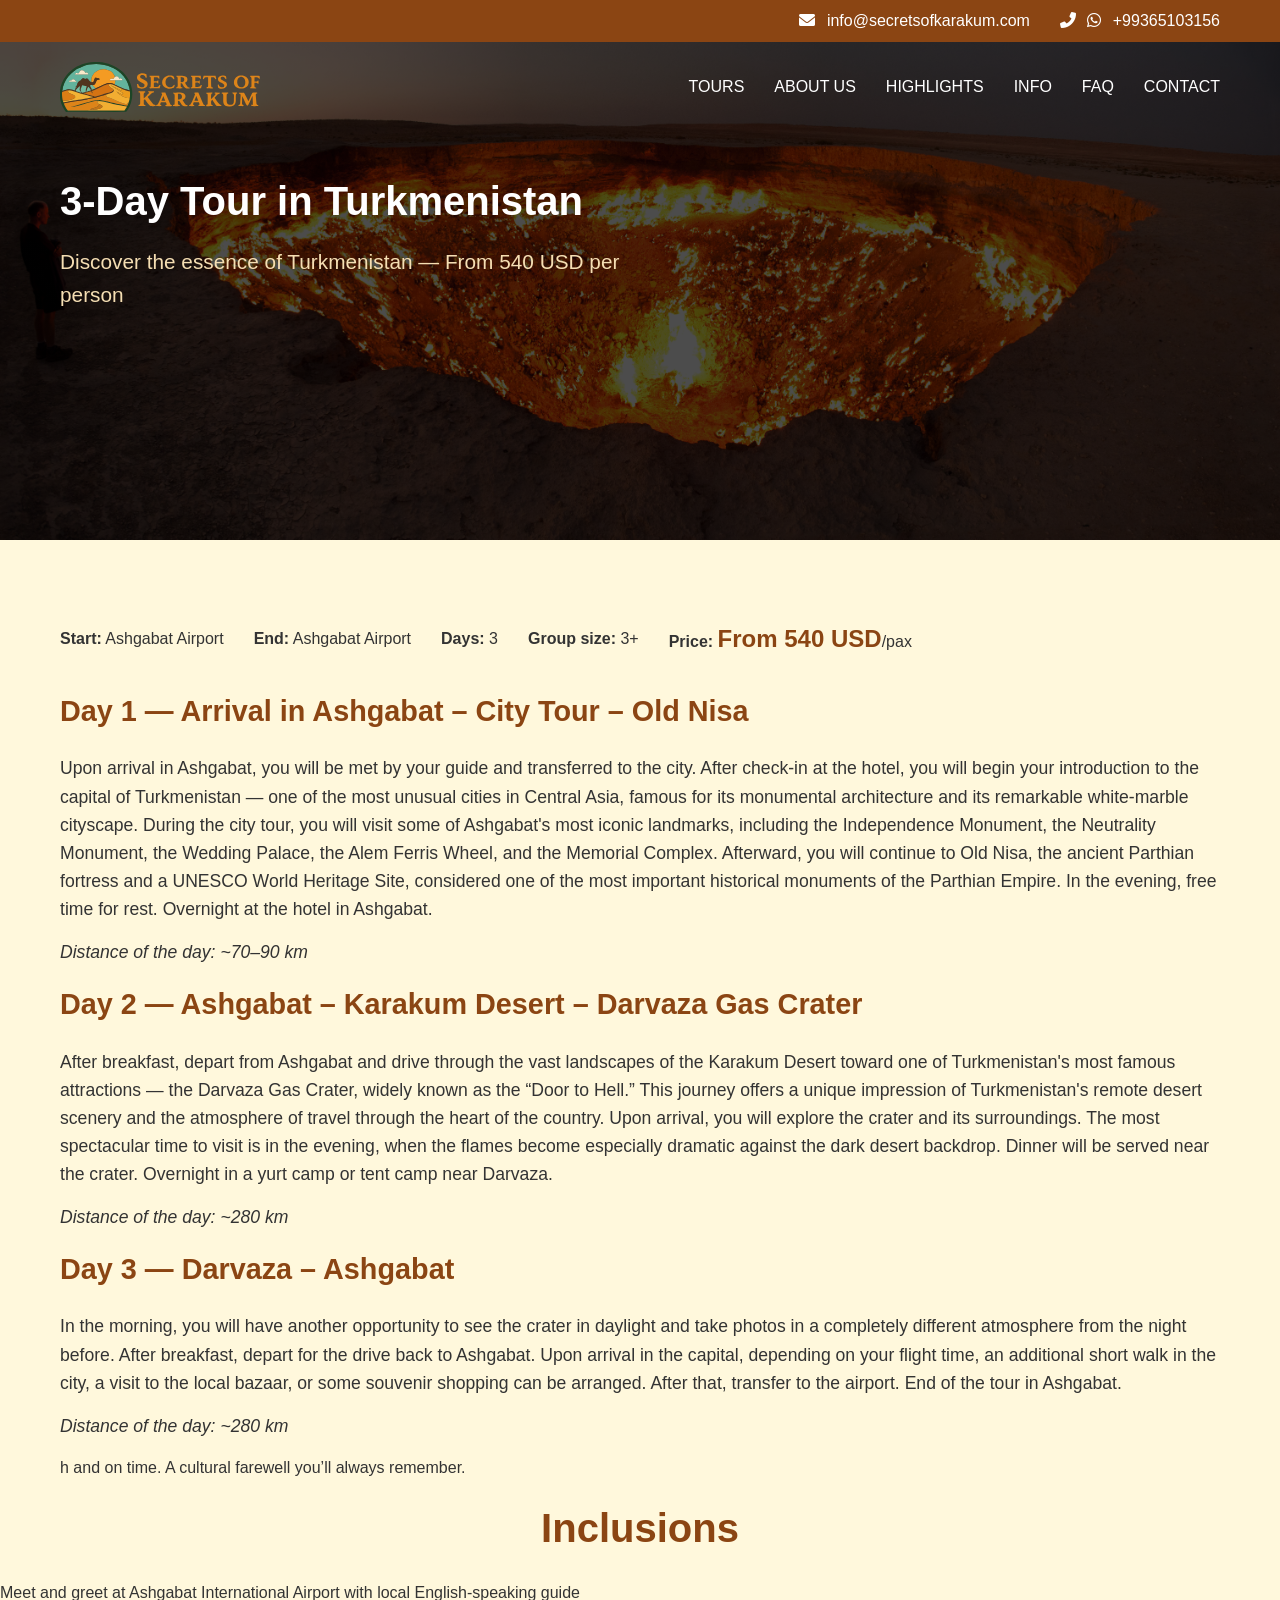
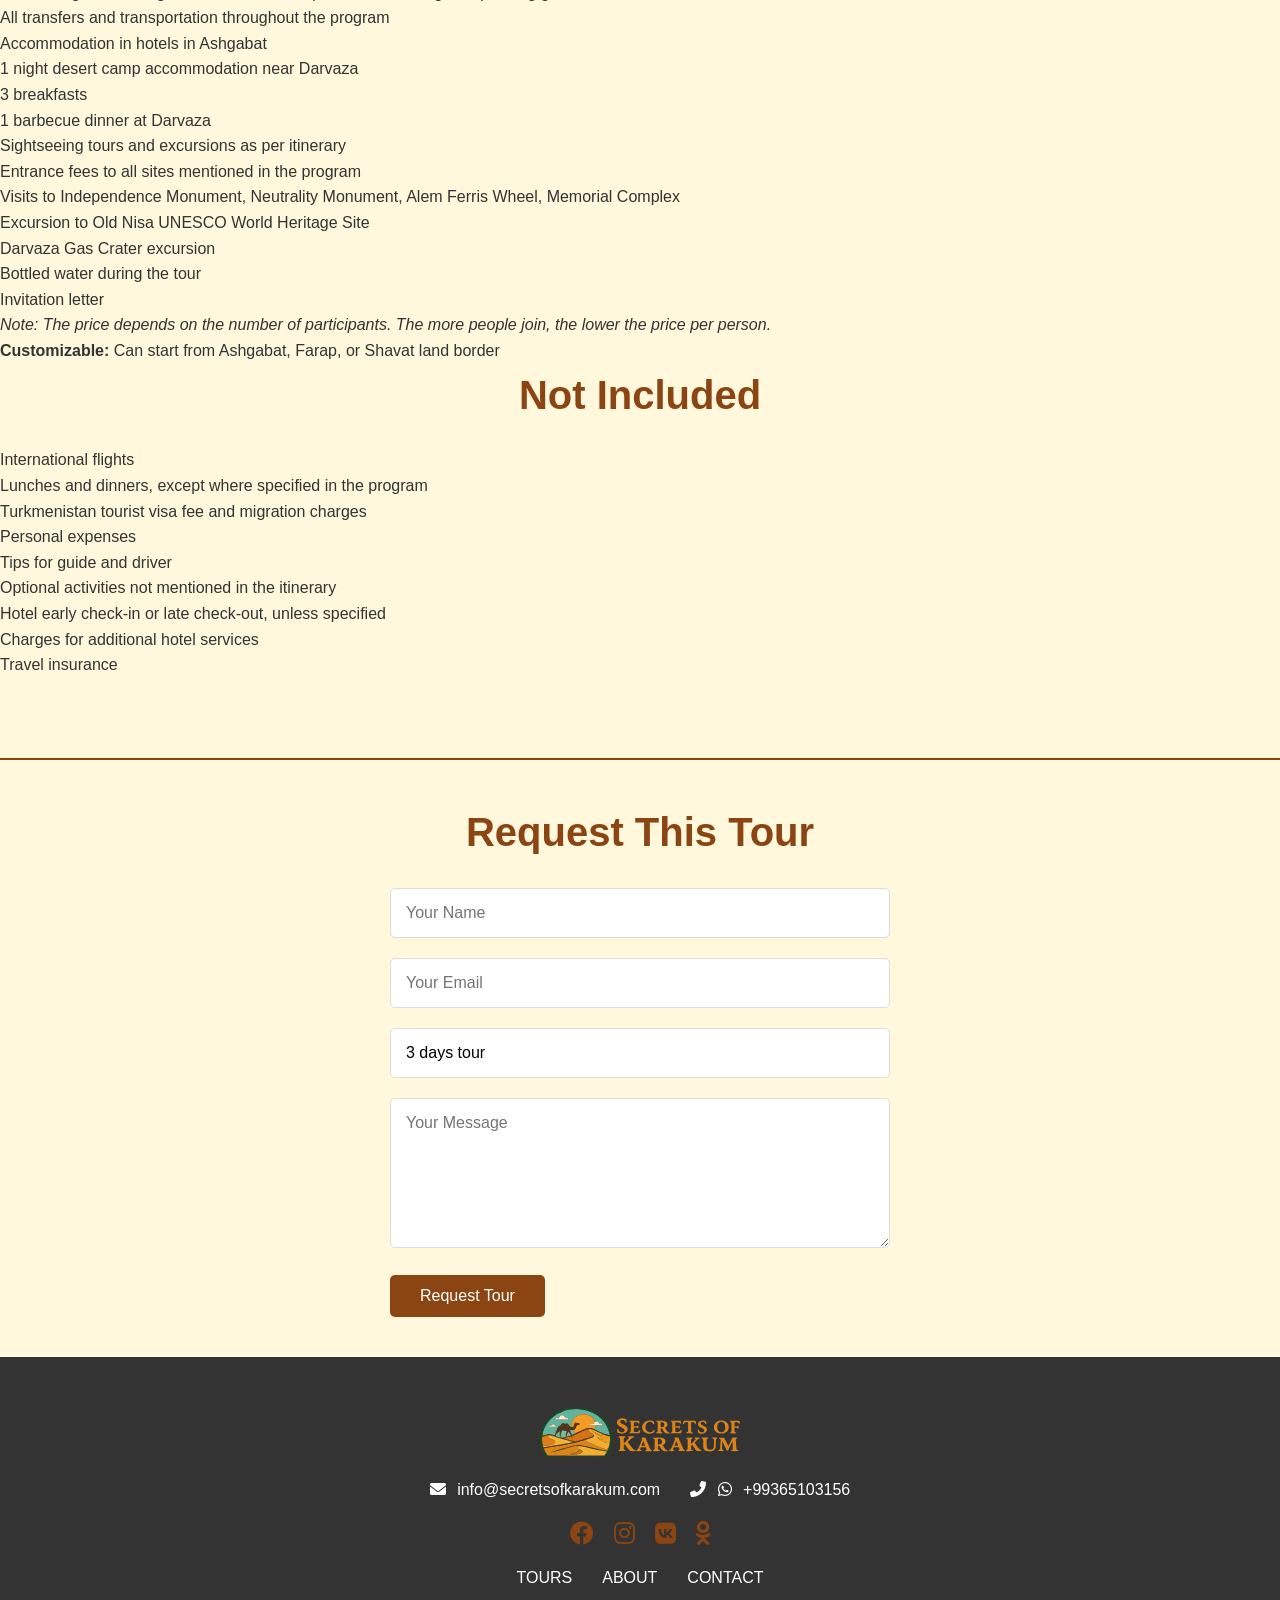
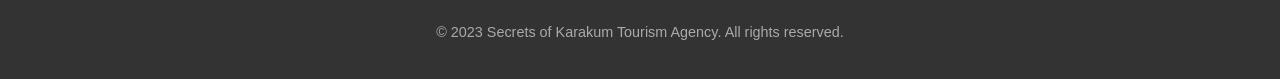
==== 3-days-tour.html @ 86a82f90 "Initial commit: full website with all pages, images and assets" ====
<!DOCTYPE html>
<html lang="en">

<head>
    <meta charset="UTF-8">
    <meta name="viewport" content="width=device-width, initial-scale=1.0">
    <title>3-Day Tour in Turkmenistan | Secrets of Karakum</title>
    <meta name="description" content="3-Day Tour in Turkmenistan from 540 USD – explore Ashgabat's marble architecture, Old Nisa UNESCO site and the sacred Nohur village with a private guide.">
    <meta name="keywords" content="3 day tour Turkmenistan, Ashgabat tour, Old Nisa tour, short Turkmenistan trip, Secrets of Karakum">
    <meta name="author" content="Secrets of Karakum">
    <meta name="robots" content="index, follow">
    <link rel="canonical" href="https://secretsofkarakum.com/3-days-tour.html">
    <!-- Open Graph -->
    <meta property="og:type" content="website">
    <meta property="og:site_name" content="Secrets of Karakum">
    <meta property="og:title" content="3-Day Tour in Turkmenistan | Secrets of Karakum">
    <meta property="og:description" content="3-Day Tour in Turkmenistan from 540 USD – explore Ashgabat's marble architecture, Old Nisa UNESCO site and the sacred Nohur village with a private guide.">
    <meta property="og:url" content="https://secretsofkarakum.com/3-days-tour.html">
    <meta property="og:image" content="https://secretsofkarakum.com/img/ashgabat1.jpg">
    <!-- Twitter Card -->
    <meta name="twitter:card" content="summary_large_image">
    <meta name="twitter:title" content="3-Day Tour in Turkmenistan | Secrets of Karakum">
    <meta name="twitter:description" content="3-Day Tour in Turkmenistan from 540 USD – explore Ashgabat's marble architecture, Old Nisa UNESCO site and the sacred Nohur village with a private guide.">
    <meta name="twitter:image" content="https://secretsofkarakum.com/img/ashgabat1.jpg">
    <link rel="stylesheet" href="https://cdnjs.cloudflare.com/ajax/libs/font-awesome/6.0.0-beta3/css/all.min.css">
    <link rel="stylesheet" href="styles.css">
    <link rel="icon" type="image/png" href="http://secretsofkarakum.com/img/logo_mini.png">
</head>

<body>
    <header>
        <div class="top-bar" style="background: #8B4513; color: #fff; padding: 8px 0; font-size: 1rem;">
            <div class="container" style="display: flex; justify-content: flex-end; align-items: center; gap: 30px;">
                <span><i class="fas fa-envelope" style="margin-right: 7px;"></i> info@secretsofkarakum.com</span>
                <span>
                    <i class="fas fa-phone-alt" style="margin-right: 7px;"></i>
                    <i class="fab fa-whatsapp" style="color: inherit; margin-right: 7px;"></i>
                    +99365103156
                </span>
            </div>
            <!-- Contact Form -->
        </div>
        <div class="container header-container">
            <nav>
                <a href="index.html" class="logo" style="display: flex; align-items: center;">
                    <img src="img/logo.svg" alt="Secrets of Karakum Logo"
                        style="height: 50px; width: 200px; vertical-align: middle; object-fit: contain;">
                </a>
                <button class="burger" aria-label="Open navigation menu">
                    <span></span>
                    <span></span>
                    <span></span>
                </button>
                <ul class="nav-links">
                    <li><a href="tours.html" class="active">TOURS</a></li>
                    <li><a href="about.html">ABOUT US</a></li>
                    <li><a href="highlights.html">HIGHLIGHTS</a></li>
                    <li><a href="info.html">INFO</a></li>
                    <li><a href="more-info.html">FAQ</a></li>
                    <li><a href="index.html#contact">CONTACT</a></li>
                </ul>
            </nav>
            <div class="hero" style="min-height: 180px; justify-content: flex-end; background: none;">
                <h1 style="color: white;">3-Day Tour in Turkmenistan</h1>
                <p class="hero-subtitle">Discover the essence of Turkmenistan &mdash; From 540 USD per person</p>
            </div>
        </div>
    </header>
    <section class="tour-details">
        <div class="container">
            <div class="tour-meta" style="display: flex; flex-wrap: wrap; gap: 30px; margin-bottom: 30px;">
                <div class="tour-meta-row"
                    style="display: flex; align-items: center; flex-wrap: wrap; gap: 30px; width: 100%;">
                    <div><strong>Start:</strong> Ashgabat Airport</div>
                    <div><strong>End:</strong> Ashgabat Airport</div>
                    <div><strong>Days:</strong> 3</div>
                    <div><strong>Group size:</strong> 3+</div>
                    <div><strong>Price:</strong> <span style="font-size:1.5em; font-weight:bold; color:#8B4513;">From
                            540 USD</span>/pax</div>
                </div>
            </div>
            <h3>Day 1 &mdash; Arrival in Ashgabat &ndash; City Tour &ndash; Old Nisa</h3>
            <p>Upon arrival in Ashgabat, you will be met by your guide and transferred to the city. After check-in at
                the hotel, you will begin your introduction to the capital of Turkmenistan &mdash; one of the most
                unusual cities in Central Asia, famous for its monumental architecture and its remarkable white-marble
                cityscape. During the city tour, you will visit some of Ashgabat's most iconic landmarks, including the
                Independence Monument, the Neutrality Monument, the Wedding Palace, the Alem Ferris Wheel, and the
                Memorial Complex. Afterward, you will continue to Old Nisa, the ancient Parthian fortress and a UNESCO
                World Heritage Site, considered one of the most important historical monuments of the Parthian Empire.
                In the evening, free time for rest. Overnight at the hotel in Ashgabat.</p>
            <p><em>Distance of the day: ~70&ndash;90 km</em></p>
            <h3>Day 2 &mdash; Ashgabat &ndash; Karakum Desert &ndash; Darvaza Gas Crater</h3>
            <p>After breakfast, depart from Ashgabat and drive through the vast landscapes of the Karakum Desert toward
                one of Turkmenistan's most famous attractions &mdash; the Darvaza Gas Crater, widely known as the
                &ldquo;Door to Hell.&rdquo; This journey offers a unique impression of Turkmenistan's remote desert
                scenery and the atmosphere of travel through the heart of the country. Upon arrival, you will explore
                the crater and its surroundings. The most spectacular time to visit is in the evening, when the flames
                become especially dramatic against the dark desert backdrop. Dinner will be served near the crater.
                Overnight in a yurt camp or tent camp near Darvaza.</p>
            <p><em>Distance of the day: ~280 km</em></p>
            <h3>Day 3 &mdash; Darvaza &ndash; Ashgabat</h3>
            <p>In the morning, you will have another opportunity to see the crater in daylight and take photos in a
                completely different atmosphere from the night before. After breakfast, depart for the drive back to
                Ashgabat. Upon arrival in the capital, depending on your flight time, an additional short walk in the
                city, a visit to the local bazaar, or some souvenir shopping can be arranged. After that, transfer to
                the airport. End of the tour in Ashgabat.</p>
            <p><em>Distance of the day: ~280 km</em></p>
            h and on time. A cultural farewell you’ll always remember.</p>
        </div>
        <h2>Inclusions</h2>
        <ul class="inclusions">
            <li>Meet and greet at Ashgabat International Airport with local English-speaking guide</li>
            <li>All transfers and transportation throughout the program</li>
            <li>Accommodation in hotels in Ashgabat</li>
            <li>1 night desert camp accommodation near Darvaza</li>
            <li>3 breakfasts</li>
            <li>1 barbecue dinner at Darvaza</li>
            <li>Sightseeing tours and excursions as per itinerary</li>
            <li>Entrance fees to all sites mentioned in the program</li>
            <li>Visits to Independence Monument, Neutrality Monument, Alem Ferris Wheel, Memorial Complex</li>
            <li>Excursion to Old Nisa UNESCO World Heritage Site</li>
            <li>Darvaza Gas Crater excursion</li>
            <li>Bottled water during the tour</li>
            <li>Invitation letter</li>
            <li><em>Note: The price depends on the number of participants. The more people join, the lower the price per
                    person.</em></li>
            <li><strong>Customizable:</strong> Can start from Ashgabat, Farap, or Shavat land border</li>
        </ul>
        <h2>Not Included</h2>
        <ul class="not-included">
            <li>International flights</li>
            <li>Lunches and dinners, except where specified in the program</li>
            <li>Turkmenistan tourist visa fee and migration charges</li>
            <li>Personal expenses</li>
            <li>Tips for guide and driver</li>
            <li>Optional activities not mentioned in the itinerary</li>
            <li>Hotel early check-in or late check-out, unless specified</li>
            <li>Charges for additional hotel services</li>
            <li>Travel insurance</li>
        </ul>
        </div>
    </section>

    <!-- Contact Form Section -->
    <section class="contact" style="background:#fff8dc; padding:40px 0; border-top:2px solid #8B4513;">
        <div class="container">
            <h2 style="text-align:center; color:#8B4513; margin-bottom:24px;">Request This Tour</h2>
            <div class="contact-form" style="max-width:500px; margin:0 auto;">
                <form action="send_mail.php" method="POST">
                    <input type="text" name="name" placeholder="Your Name" required>
                    <input type="email" name="email" placeholder="Your Email" required>
                    <input type="text" name="subject" value="3 days tour" readonly>
                    <textarea name="message" placeholder="Your Message" required></textarea>
                    <button type="submit" class="btn">Request Tour</button>
                </form>
            </div>
        </div>
    </section>
    <footer>
        <div class="container">
            <a href="index.html" class="footer-logo"
                style="display: flex; align-items: center; justify-content: center;">
                <img src="img/logo.svg" alt="Secrets of Karakum Logo"
                    style="height: 50px; width: 200px; vertical-align: middle; object-fit: contain;">
            </a>
            <div class="footer-contact"
                style="display: flex; justify-content: center; gap: 30px; margin: 15px 0 10px 0; font-size: 1rem; color: #8B4513;">
                <span><i class="fas fa-envelope" style="margin-right: 7px;"></i> info@secretsofkarakum.com</span>
                <span>
                    <i class="fas fa-phone-alt" style="margin-right: 7px;"></i>
                    <i class="fab fa-whatsapp" style="color: inherit; margin-right: 7px;"></i>
                    +99365103156
                </span>
            </div>
                        <div class="footer-social" style="display: flex; justify-content: center; gap: 20px; margin: 12px 0; font-size: 1.5rem;">
                <a href="https://www.facebook.com/yakup.koch.9/" target="_blank" rel="noopener" style="color: #8B4513;" title="Facebook"><i class="fab fa-facebook"></i></a>
                <a href="https://www.instagram.com/secrets.of.karakum/" target="_blank" rel="noopener" style="color: #8B4513;" title="Instagram"><i class="fab fa-instagram"></i></a>
                <a href="https://vk.com/id1082811502" target="_blank" rel="noopener" style="color: #8B4513;" title="VKontakte"><i class="fab fa-vk"></i></a>
                <a href="https://ok.ru/profile/583072213424" target="_blank" rel="noopener" style="color: #8B4513;" title="Odnoklassniki"><i class="fab fa-odnoklassniki"></i></a>
            </div>

            <ul class="footer-links">
                <li><a href="tours.html">Tours</a></li>
                <li><a href="index.html#about">About</a></li>
                <li><a href="index.html#contact">Contact</a></li>
            </ul>
            <p class="copyright">© 2023 Secrets of Karakum Tourism Agency. All rights reserved.</p>
        </div>
    </footer>
    <script src="scripts.js"></script>
</body>

</html>
---- styles.css ----
/* Tour price visually matches duration span */
.tour-price {
    font-weight: bold;
    color: #8B4513;
    margin-left: 10px;
    display: inline-flex;
    align-items: center;
    font-size: 1em;
}
.tour-price i {
    margin-right: 4px;
    color: #8B4513;
}
.footer-links a {
    text-transform: uppercase;
}
.footer-contact {
    color: #fff !important;
}
.footer-contact i {
    color: #fff !important;
}
/* Subtitle for carousel section */
.subtitle {
    font-size: 1.2rem;
    color: var(--accent);
    margin-bottom: 30px;
    text-align: center;
}
/* Burger menu styles */
.burger {
    display: none;
    flex-direction: column;
    justify-content: center;
    align-items: center;
    width: 28px;
    height: 28px;
    background: none;
    border: none;
    cursor: pointer;
    z-index: 1001;
    padding: 0;
}
.burger span {
    display: block;
    width: 20px;
    height: 3px;
    margin: 3px 0;
    background: #fff;
    border-radius: 2px;
    transition: 0.3s;
}

@media (max-width: 768px) {
    .burger {
        display: flex;
    }
    .nav-links {
        display: none;
        position: absolute;
        top: 70px;
        right: 20px;
        background: var(--primary);
        flex-direction: column;
        width: 200px;
        border-radius: 8px;
        box-shadow: 0 8px 24px rgba(0,0,0,0.15);
        z-index: 1000;
        padding: 24px 18px 24px 18px;
    }
    .nav-links.open {
        display: flex;
    }
    .nav-links li {
        margin: 15px 0;
        text-align: right;
    }
}
/* Carousel styles for tours section */
.carousel-wrapper {
    position: relative;
    width: 100%;
    margin: 0 auto;
    display: flex;
    align-items: center;
    justify-content: center;
}

.carousel {
    display: flex;
    overflow: hidden;
    width: 100%;
    scroll-behavior: smooth;
}
.carousel .tour-card {
    min-width: 360px;
    max-width: 360px;
    margin: 0 10px;
    flex: 0 0 360px;
    transition: transform 0.3s;
    display: flex;
    flex-direction: column;
    height: 100%;
}

.carousel {
    display: flex;
    align-items: stretch;
}

@media (max-width: 1200px) {
    .carousel .tour-card {
        min-width: 45vw;
        max-width: 45vw;
        flex: 0 0 45vw;
    }
}
@media (max-width: 900px) {
    .carousel .tour-card {
        min-width: 90vw;
        max-width: 90vw;
        flex: 0 0 90vw;
    }
}
@media (max-width: 1200px) {
    .carousel .tour-card {
        min-width: 45vw;
        max-width: 45vw;
        flex: 0 0 45vw;
    }
}
@media (max-width: 900px) {
    .carousel .tour-card {
        min-width: 90vw;
        max-width: 90vw;
        flex: 0 0 90vw;
    }
}

.carousel .tour-card {
    min-width: 350px;
    max-width: 350px;
    margin: 0 15px;
    flex: 0 0 auto;
    transition: transform 0.3s;
}

.carousel-btn {
    background: var(--primary);
    color: #fff;
    border: none;
    border-radius: 50%;
    width: 40px;
    height: 40px;
    display: flex;
    align-items: center;
    justify-content: center;
    font-size: 1.5rem;
    cursor: pointer;
    z-index: 2;
    transition: background 0.2s;
}
.carousel-btn:hover {
    background: var(--accent);
}
.carousel-btn.prev {
    margin-right: 10px;
}
.carousel-btn.next {
    margin-left: 10px;
}

@media (max-width: 1200px) {
    .carousel .tour-card {
        min-width: 300px;
        max-width: 300px;
    }
}
@media (max-width: 900px) {
    .carousel .tour-card {
        min-width: 90vw;
        max-width: 90vw;
    }
}
/* Hero subtitle for tours page */
.hero-subtitle {
    color: var(--secondary);
    font-size: 1.3rem;
    width: 100%;
    max-width: 100%;
    margin-bottom: 30px;
    margin-top: 0;
    margin-left: 0;
    margin-right: 0;
    box-sizing: border-box;
}
/* styles.css - Secrets of Karakum */
:root {
    --primary: #8B4513;
    --secondary: #F5DEB3;
    --accent: #CD853F;
    --light: #FFF8DC;
    --dark: #333;
}

* {
    margin: 0;
    padding: 0;
    box-sizing: border-box;
    font-family: 'Segoe UI', Tahoma, Geneva, Verdana, sans-serif;
}

body {
    background-color: var(--light);
    color: var(--dark);
    line-height: 1.6;
}



.container {
    width: 100%;
    max-width: 1200px;
    margin: 0 auto;
    padding: 0 20px;
    display: block;
    box-sizing: border-box;
}

.container.header-container {
    width: 100%;
    max-width: 1200px;
    margin: 0 auto;
    padding: 0 20px;
    display: block;
    box-sizing: border-box;
}

section {
    padding: 80px 0;
}

h1, h2, h3 {
    font-weight: 700;
    margin-bottom: 20px;
    color: var(--primary);
}

h1 {
    font-size: 2.1rem;
}

h2 {
    font-size: 2.5rem;
    text-align: center;
}

h3 {
    font-size: 1.8rem;
}

p {
    margin-bottom: 15px;
    font-size: 1.1rem;
}

.btn {
    display: inline-block;
    background: var(--primary);
    color: white;
    padding: 12px 30px;
    border: none;
    border-radius: 5px;
    cursor: pointer;
    font-size: 1rem;
    text-decoration: none;
    transition: all 0.3s ease;
}

.btn:hover {
    background: var(--accent);
    transform: translateY(-3px);
    box-shadow: 0 5px 15px rgba(0,0,0,0.1);
}

header {
    background: linear-gradient(rgba(0,0,0,0.7), rgba(0,0,0,0.7)), url('img/crater_main.jpg');
    background-size: cover;
    background-position: center;
    color: white;
    height: 60vh;
    display: flex;
    flex-direction: column;
}

nav {
    display: flex;
    justify-content: space-between;
    align-items: center;
    padding: 20px 0;
    margin-bottom: 30px;
}

.logo {
    font-size: 1.8rem;
    font-weight: 700;
    color: white;
    text-decoration: none;
}

.logo span {
    color: var(--secondary);
}

.nav-links {
    display: flex;
    list-style: none;
}

.nav-links li {
    margin-left: 30px;
}

.nav-links a {
    color: white;
    text-decoration: none;
    font-weight: 500;
    transition: color 0.3s ease;
}

.nav-links a:hover {
    color: var(--secondary);
}

.hero {
    flex: 1;
    display: flex;
    flex-direction: column;
    justify-content: center;
    align-items: flex-start;
}

.hero h1 {
    color: white;
    margin-bottom: 20px;
    font-size: 2.5rem;
    line-height: 1.2;
}

.hero p {
    color: var(--secondary);
    font-size: 1.3rem;
    max-width: 600px;
    margin-bottom: 30px;
}

.tours {
    background-color: white;
}

.tours-grid {
    display: grid;
    grid-template-columns: repeat(auto-fit, minmax(350px, 1fr));
    gap: 30px;
    margin-top: 50px;
}

.tour-card {
    background: white;
    border-radius: 10px;
    overflow: hidden;
    box-shadow: 0 5px 15px rgba(0,0,0,0.1);
    transition: transform 0.3s ease;
    display: flex;
    flex-direction: column;
    height: 100%;
}

.tour-card:hover {
    transform: translateY(-10px);
}

.tour-img {
    height: 250px;
    overflow: hidden;
}

.tour-img img {
    width: 100%;
    height: 100%;
    object-fit: cover;
    transition: transform 0.5s ease;
}

.tour-card:hover .tour-img img {
    transform: scale(1.1);
}

.tour-content {
    padding: 25px;
    display: flex;
    flex-direction: column;
    flex: 1 1 auto;
    height: 100%;
}

.tour-content h3 {
    font-size: 1.15rem;
    margin-bottom: 10px;
}

.tour-content .btn {
    margin-top: auto;
    align-self: flex-start;
}

.tour-info {
    display: flex;
    justify-content: space-between;
    margin-bottom: 15px;
    color: var(--accent);
}

.about {
    background: linear-gradient(rgba(255,248,220,0.9), rgba(255,248,220,0.9)), url('https://images.unsplash.com/photo-1501785888041-af3ef285b470?ixlib=rb-1.2.1&auto=format&fit=crop&w=1950&q=80');
    background-size: cover;
    background-position: center;
    background-attachment: fixed;
}

.about-content {
    display: grid;
    grid-template-columns: 1fr 1fr;
    gap: 50px;
    align-items: center;
}

.about-img {
    border-radius: 10px;
    overflow: hidden;
    box-shadow: 0 10px 30px rgba(0,0,0,0.2);
}

.about-img img {
    width: 100%;
    display: block;
}

.testimonials {
    background-color: var(--secondary);
}

.testimonials-grid {
    display: grid;
    grid-template-columns: repeat(auto-fit, minmax(300px, 1fr));
    gap: 30px;
    margin-top: 50px;
}

.testimonial-card {
    background: white;
    padding: 30px;
    border-radius: 10px;
    box-shadow: 0 5px 15px rgba(0,0,0,0.05);
}

.testimonial-text {
    font-style: italic;
    margin-bottom: 20px;
}

.testimonial-author {
    display: flex;
    align-items: center;
}

.author-img {
    width: 50px;
    height: 50px;
    border-radius: 50%;
    overflow: hidden;
    margin-right: 15px;
}

.author-img img {
    width: 100%;
    height: 100%;
    object-fit: cover;
}

.author-info h4 {
    margin-bottom: 5px;
    color: var(--primary);
}

.author-info p {
    font-size: 0.9rem;
    color: #777;
}

.contact {
    background-color: white;
}

.contact-container {
    display: grid;
    grid-template-columns: 1fr 1fr;
    gap: 50px;
    margin-top: 50px;
}

.contact-info h3 {
    margin-bottom: 30px;
}

.contact-details {
    margin-bottom: 30px;
}

.contact-item {
    display: flex;
    align-items: center;
    margin-bottom: 15px;
}

.contact-item i {
    width: 40px;
    height: 40px;
    background: var(--secondary);
    color: var(--primary);
    border-radius: 50%;
    display: flex;
    justify-content: center;
    align-items: center;
    margin-right: 15px;
}

.social-links {
    display: flex;
}

.social-links a {
    display: flex;
    justify-content: center;
    align-items: center;
    width: 40px;
    height: 40px;
    background: var(--primary);
    color: white;
    border-radius: 50%;
    margin-right: 10px;
    transition: all 0.3s ease;
}

.social-links a:hover {
    background: var(--accent);
    transform: translateY(-3px);
}

.contact-form input,
.contact-form textarea {
    width: 100%;
    padding: 15px;
    margin-bottom: 20px;
    border: 1px solid #ddd;
    border-radius: 5px;
    font-size: 1rem;
}

.contact-form textarea {
    height: 150px;
    resize: vertical;
}

footer {
    background: var(--dark);
    color: white;
    padding: 50px 0 20px;
    text-align: center;
}

.footer-logo {
    font-size: 2rem;
    font-weight: 700;
    margin-bottom: 20px;
    display: inline-block;
}

.footer-logo span {
    color: var(--secondary);
}

.footer-links {
    display: flex;
    justify-content: center;
    list-style: none;
    margin-bottom: 30px;
}

.footer-links li {
    margin: 0 15px;
}

.footer-links a {
    color: white;
    text-decoration: none;
    transition: color 0.3s ease;
}

.footer-links a:hover {
    color: var(--secondary);
}

.copyright {
    color: #aaa;
    font-size: 0.9rem;
}

@media (max-width: 992px) {
    .about-content,
    .contact-container {
        grid-template-columns: 1fr;
    }
    .about-img {
        order: -1;
    }
}

@media (max-width: 768px) {
    .nav-links {
        display: none;
    }
    .hero h1 {
        font-size: 1.5rem;
    }
    section {
        padding: 60px 0;
    }
}
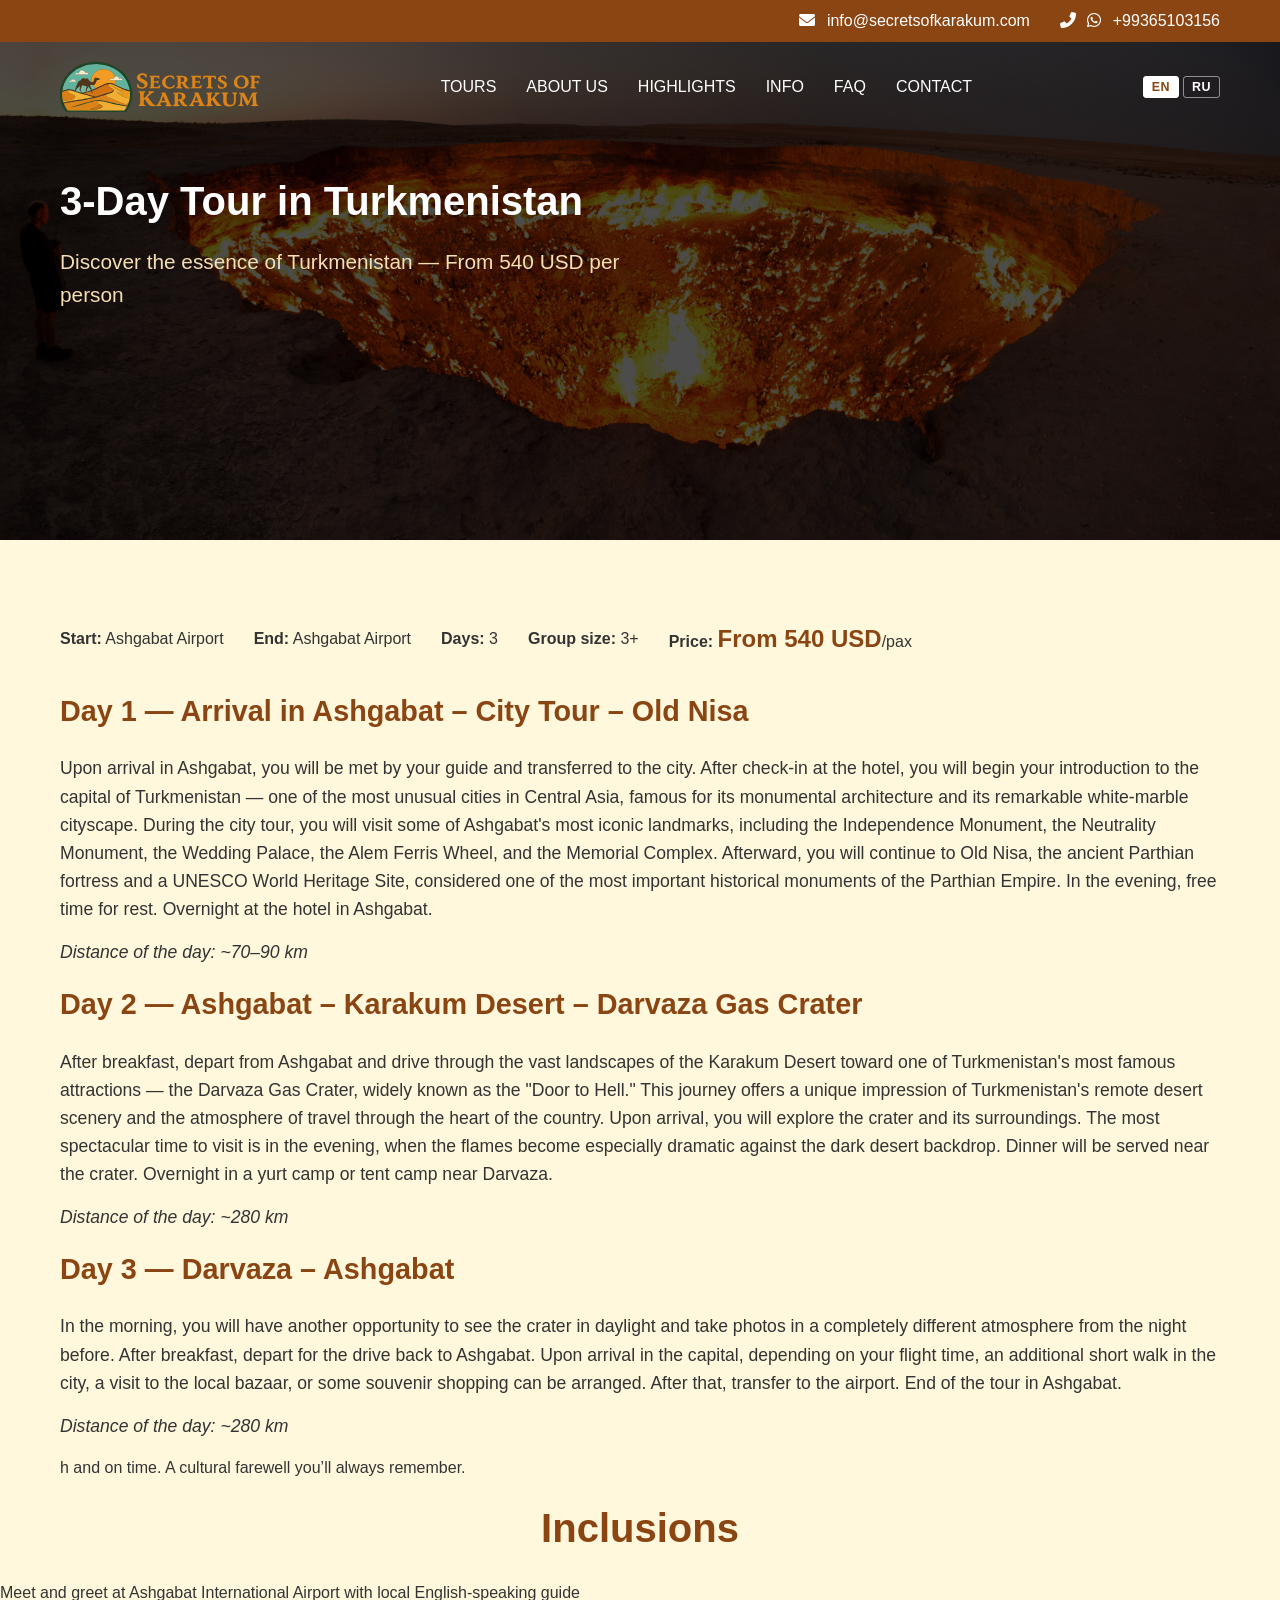
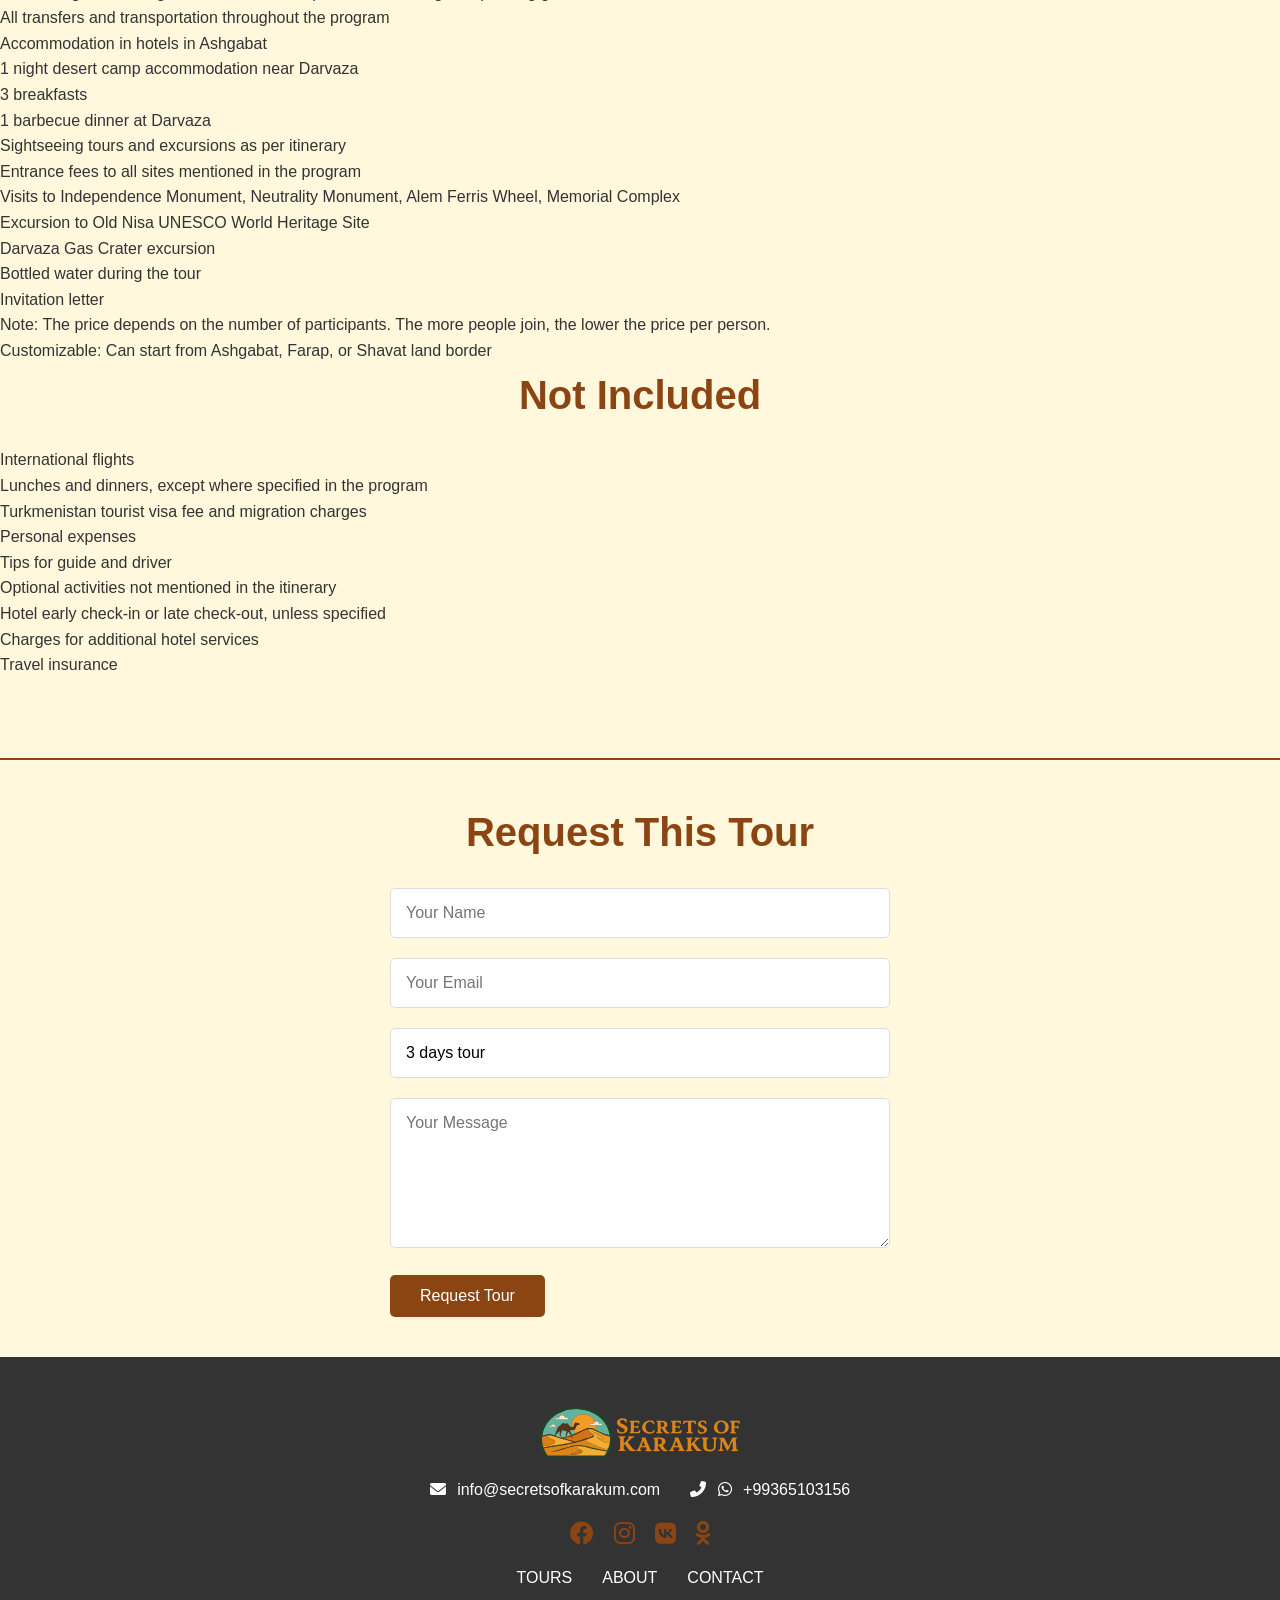
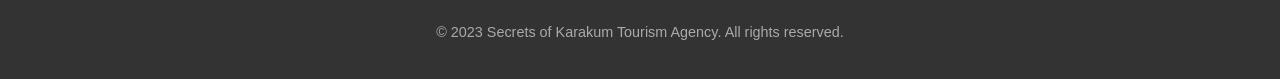
==== commit bfa383b4: "Add Russian language support to all pages" ====
--- a/3-days-tour.html
+++ b/3-days-tour.html
@@ -1,10 +1,11 @@
 <!DOCTYPE html>
-<html lang="en">
+<html lang="en" data-page="t3.title">
 
 <head>
     <meta charset="UTF-8">
     <meta name="viewport" content="width=device-width, initial-scale=1.0">
     <title>3-Day Tour in Turkmenistan | Secrets of Karakum</title>
+    <script src="translations.js" defer></script>
     <meta name="description" content="3-Day Tour in Turkmenistan from 540 USD – explore Ashgabat's marble architecture, Old Nisa UNESCO site and the sacred Nohur village with a private guide.">
     <meta name="keywords" content="3 day tour Turkmenistan, Ashgabat tour, Old Nisa tour, short Turkmenistan trip, Secrets of Karakum">
     <meta name="author" content="Secrets of Karakum">
@@ -52,17 +53,21 @@
                     <span></span>
                 </button>
                 <ul class="nav-links">
-                    <li><a href="tours.html" class="active">TOURS</a></li>
-                    <li><a href="about.html">ABOUT US</a></li>
-                    <li><a href="highlights.html">HIGHLIGHTS</a></li>
-                    <li><a href="info.html">INFO</a></li>
-                    <li><a href="more-info.html">FAQ</a></li>
-                    <li><a href="index.html#contact">CONTACT</a></li>
+                    <li><a href="tours.html" class="active" data-i18n="nav.tours">TOURS</a></li>
+                    <li><a href="about.html" data-i18n="nav.about">ABOUT US</a></li>
+                    <li><a href="highlights.html" data-i18n="nav.highlights">HIGHLIGHTS</a></li>
+                    <li><a href="info.html" data-i18n="nav.info">INFO</a></li>
+                    <li><a href="more-info.html" data-i18n="nav.faq">FAQ</a></li>
+                    <li><a href="index.html#contact" data-i18n="nav.contact">CONTACT</a></li>
                 </ul>
+                <div class="lang-switcher">
+                    <button class="lang-btn active" data-lang="en">EN</button>
+                    <button class="lang-btn" data-lang="ru">RU</button>
+                </div>
             </nav>
             <div class="hero" style="min-height: 180px; justify-content: flex-end; background: none;">
-                <h1 style="color: white;">3-Day Tour in Turkmenistan</h1>
-                <p class="hero-subtitle">Discover the essence of Turkmenistan &mdash; From 540 USD per person</p>
+                <h1 style="color: white;" data-i18n="t3.hero.h1">3-Day Tour in Turkmenistan</h1>
+                <p class="hero-subtitle" data-i18n="t3.hero.sub">Discover the essence of Turkmenistan &mdash; From 540 USD per person</p>
             </div>
         </div>
     </header>
@@ -79,8 +84,8 @@
                             540 USD</span>/pax</div>
                 </div>
             </div>
-            <h3>Day 1 &mdash; Arrival in Ashgabat &ndash; City Tour &ndash; Old Nisa</h3>
-            <p>Upon arrival in Ashgabat, you will be met by your guide and transferred to the city. After check-in at
+            <h3 data-i18n="t3.d1.h3">Day 1 &mdash; Arrival in Ashgabat &ndash; City Tour &ndash; Old Nisa</h3>
+            <p data-i18n="t3.d1.p">Upon arrival in Ashgabat, you will be met by your guide and transferred to the city. After check-in at
                 the hotel, you will begin your introduction to the capital of Turkmenistan &mdash; one of the most
                 unusual cities in Central Asia, famous for its monumental architecture and its remarkable white-marble
                 cityscape. During the city tour, you will visit some of Ashgabat's most iconic landmarks, including the
@@ -88,27 +93,27 @@
                 Memorial Complex. Afterward, you will continue to Old Nisa, the ancient Parthian fortress and a UNESCO
                 World Heritage Site, considered one of the most important historical monuments of the Parthian Empire.
                 In the evening, free time for rest. Overnight at the hotel in Ashgabat.</p>
-            <p><em>Distance of the day: ~70&ndash;90 km</em></p>
-            <h3>Day 2 &mdash; Ashgabat &ndash; Karakum Desert &ndash; Darvaza Gas Crater</h3>
-            <p>After breakfast, depart from Ashgabat and drive through the vast landscapes of the Karakum Desert toward
+            <p><em data-i18n="t3.d1.dist">Distance of the day: ~70&ndash;90 km</em></p>
+            <h3 data-i18n="t3.d2.h3">Day 2 &mdash; Ashgabat &ndash; Karakum Desert &ndash; Darvaza Gas Crater</h3>
+            <p data-i18n="t3.d2.p">After breakfast, depart from Ashgabat and drive through the vast landscapes of the Karakum Desert toward
                 one of Turkmenistan's most famous attractions &mdash; the Darvaza Gas Crater, widely known as the
                 &ldquo;Door to Hell.&rdquo; This journey offers a unique impression of Turkmenistan's remote desert
                 scenery and the atmosphere of travel through the heart of the country. Upon arrival, you will explore
                 the crater and its surroundings. The most spectacular time to visit is in the evening, when the flames
                 become especially dramatic against the dark desert backdrop. Dinner will be served near the crater.
                 Overnight in a yurt camp or tent camp near Darvaza.</p>
-            <p><em>Distance of the day: ~280 km</em></p>
-            <h3>Day 3 &mdash; Darvaza &ndash; Ashgabat</h3>
-            <p>In the morning, you will have another opportunity to see the crater in daylight and take photos in a
+            <p><em data-i18n="t3.d2.dist">Distance of the day: ~280 km</em></p>
+            <h3 data-i18n="t3.d3.h3">Day 3 &mdash; Darvaza &ndash; Ashgabat</h3>
+            <p data-i18n="t3.d3.p">In the morning, you will have another opportunity to see the crater in daylight and take photos in a
                 completely different atmosphere from the night before. After breakfast, depart for the drive back to
                 Ashgabat. Upon arrival in the capital, depending on your flight time, an additional short walk in the
                 city, a visit to the local bazaar, or some souvenir shopping can be arranged. After that, transfer to
                 the airport. End of the tour in Ashgabat.</p>
-            <p><em>Distance of the day: ~280 km</em></p>
+            <p><em data-i18n="t3.d3.dist">Distance of the day: ~280 km</em></p>
             h and on time. A cultural farewell you’ll always remember.</p>
         </div>
-        <h2>Inclusions</h2>
-        <ul class="inclusions">
+        <h2 data-i18n="t3.incl.h2">Inclusions</h2>
+        <ul class="inclusions" data-i18n-list="t3.incl">
             <li>Meet and greet at Ashgabat International Airport with local English-speaking guide</li>
             <li>All transfers and transportation throughout the program</li>
             <li>Accommodation in hotels in Ashgabat</li>
@@ -126,8 +131,8 @@
                     person.</em></li>
             <li><strong>Customizable:</strong> Can start from Ashgabat, Farap, or Shavat land border</li>
         </ul>
-        <h2>Not Included</h2>
-        <ul class="not-included">
+        <h2 data-i18n="t3.notincl.h2">Not Included</h2>
+        <ul class="not-included" data-i18n-list="t3.notincl">
             <li>International flights</li>
             <li>Lunches and dinners, except where specified in the program</li>
             <li>Turkmenistan tourist visa fee and migration charges</li>
@@ -144,14 +149,14 @@
     <!-- Contact Form Section -->
     <section class="contact" style="background:#fff8dc; padding:40px 0; border-top:2px solid #8B4513;">
         <div class="container">
-            <h2 style="text-align:center; color:#8B4513; margin-bottom:24px;">Request This Tour</h2>
+            <h2 style="text-align:center; color:#8B4513; margin-bottom:24px;" data-i18n="tour.request.h2">Request This Tour</h2>
             <div class="contact-form" style="max-width:500px; margin:0 auto;">
                 <form action="send_mail.php" method="POST">
-                    <input type="text" name="name" placeholder="Your Name" required>
-                    <input type="email" name="email" placeholder="Your Email" required>
+                    <input type="text" name="name" placeholder="Your Name" required data-i18n="form.name">
+                    <input type="email" name="email" placeholder="Your Email" required data-i18n="form.email">
                     <input type="text" name="subject" value="3 days tour" readonly>
-                    <textarea name="message" placeholder="Your Message" required></textarea>
-                    <button type="submit" class="btn">Request Tour</button>
+                    <textarea name="message" placeholder="Your Message" required data-i18n="form.message"></textarea>
+                    <button type="submit" class="btn" data-i18n="form.request">Request Tour</button>
                 </form>
             </div>
         </div>
@@ -180,11 +185,11 @@
             </div>
 
             <ul class="footer-links">
-                <li><a href="tours.html">Tours</a></li>
-                <li><a href="index.html#about">About</a></li>
-                <li><a href="index.html#contact">Contact</a></li>
+                <li><a href="tours.html" data-i18n="footer.tours">Tours</a></li>
+                <li><a href="index.html#about" data-i18n="footer.about">About</a></li>
+                <li><a href="index.html#contact" data-i18n="footer.contact">Contact</a></li>
             </ul>
-            <p class="copyright">© 2023 Secrets of Karakum Tourism Agency. All rights reserved.</p>
+            <p class="copyright" data-i18n="footer.copyright">© 2023 Secrets of Karakum Tourism Agency. All rights reserved.</p>
         </div>
     </footer>
     <script src="scripts.js"></script>
--- a/styles.css
+++ b/styles.css
@@ -27,6 +27,35 @@
     margin-bottom: 30px;
     text-align: center;
 }
+/* Language switcher */
+.lang-switcher {
+    display: flex;
+    align-items: center;
+    gap: 4px;
+    margin-left: 20px;
+}
+.lang-btn {
+    background: transparent;
+    border: 1px solid rgba(255,255,255,0.5);
+    color: #fff;
+    font-size: 0.78rem;
+    font-weight: 700;
+    letter-spacing: 0.5px;
+    padding: 3px 8px;
+    border-radius: 3px;
+    cursor: pointer;
+    transition: background 0.2s, color 0.2s, border-color 0.2s;
+    text-transform: uppercase;
+}
+.lang-btn:hover {
+    background: rgba(255,255,255,0.15);
+}
+.lang-btn.active {
+    background: #fff;
+    color: var(--primary);
+    border-color: #fff;
+}
+
 /* Burger menu styles */
 .burger {
     display: none;
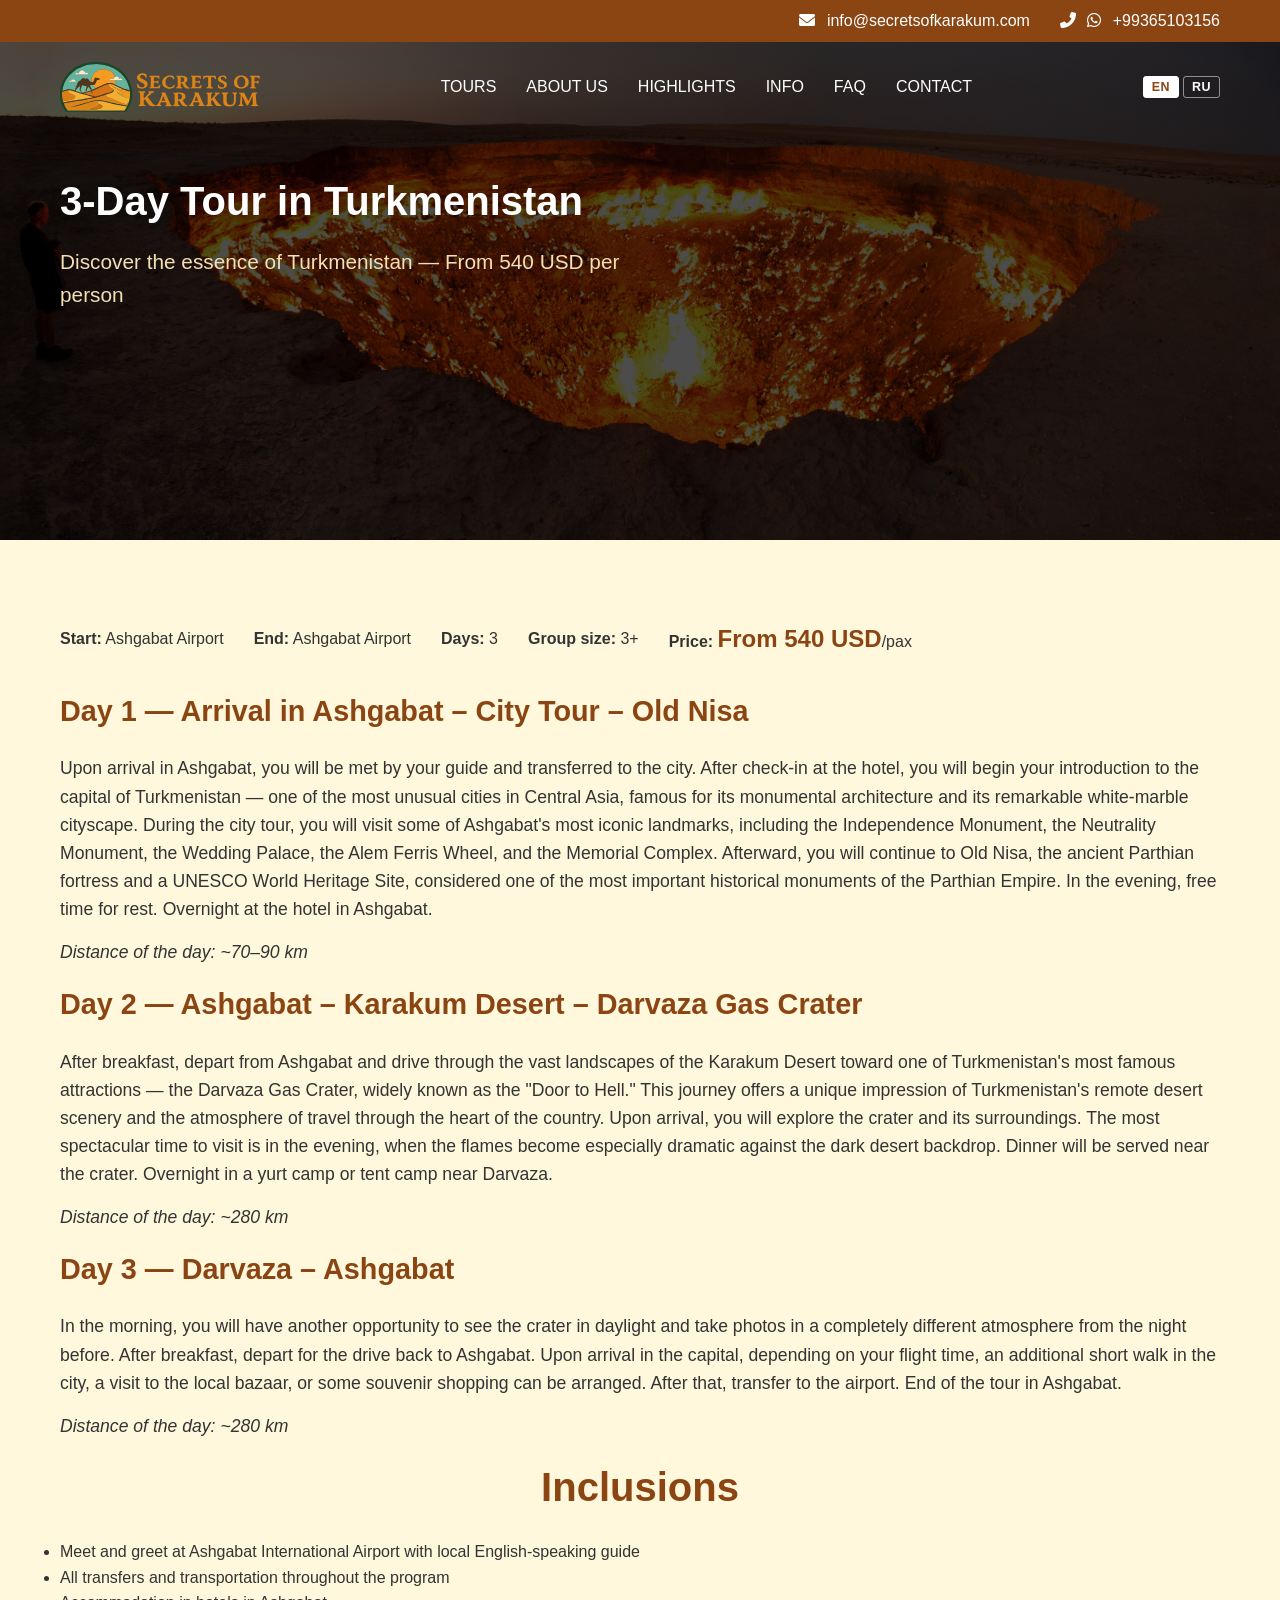
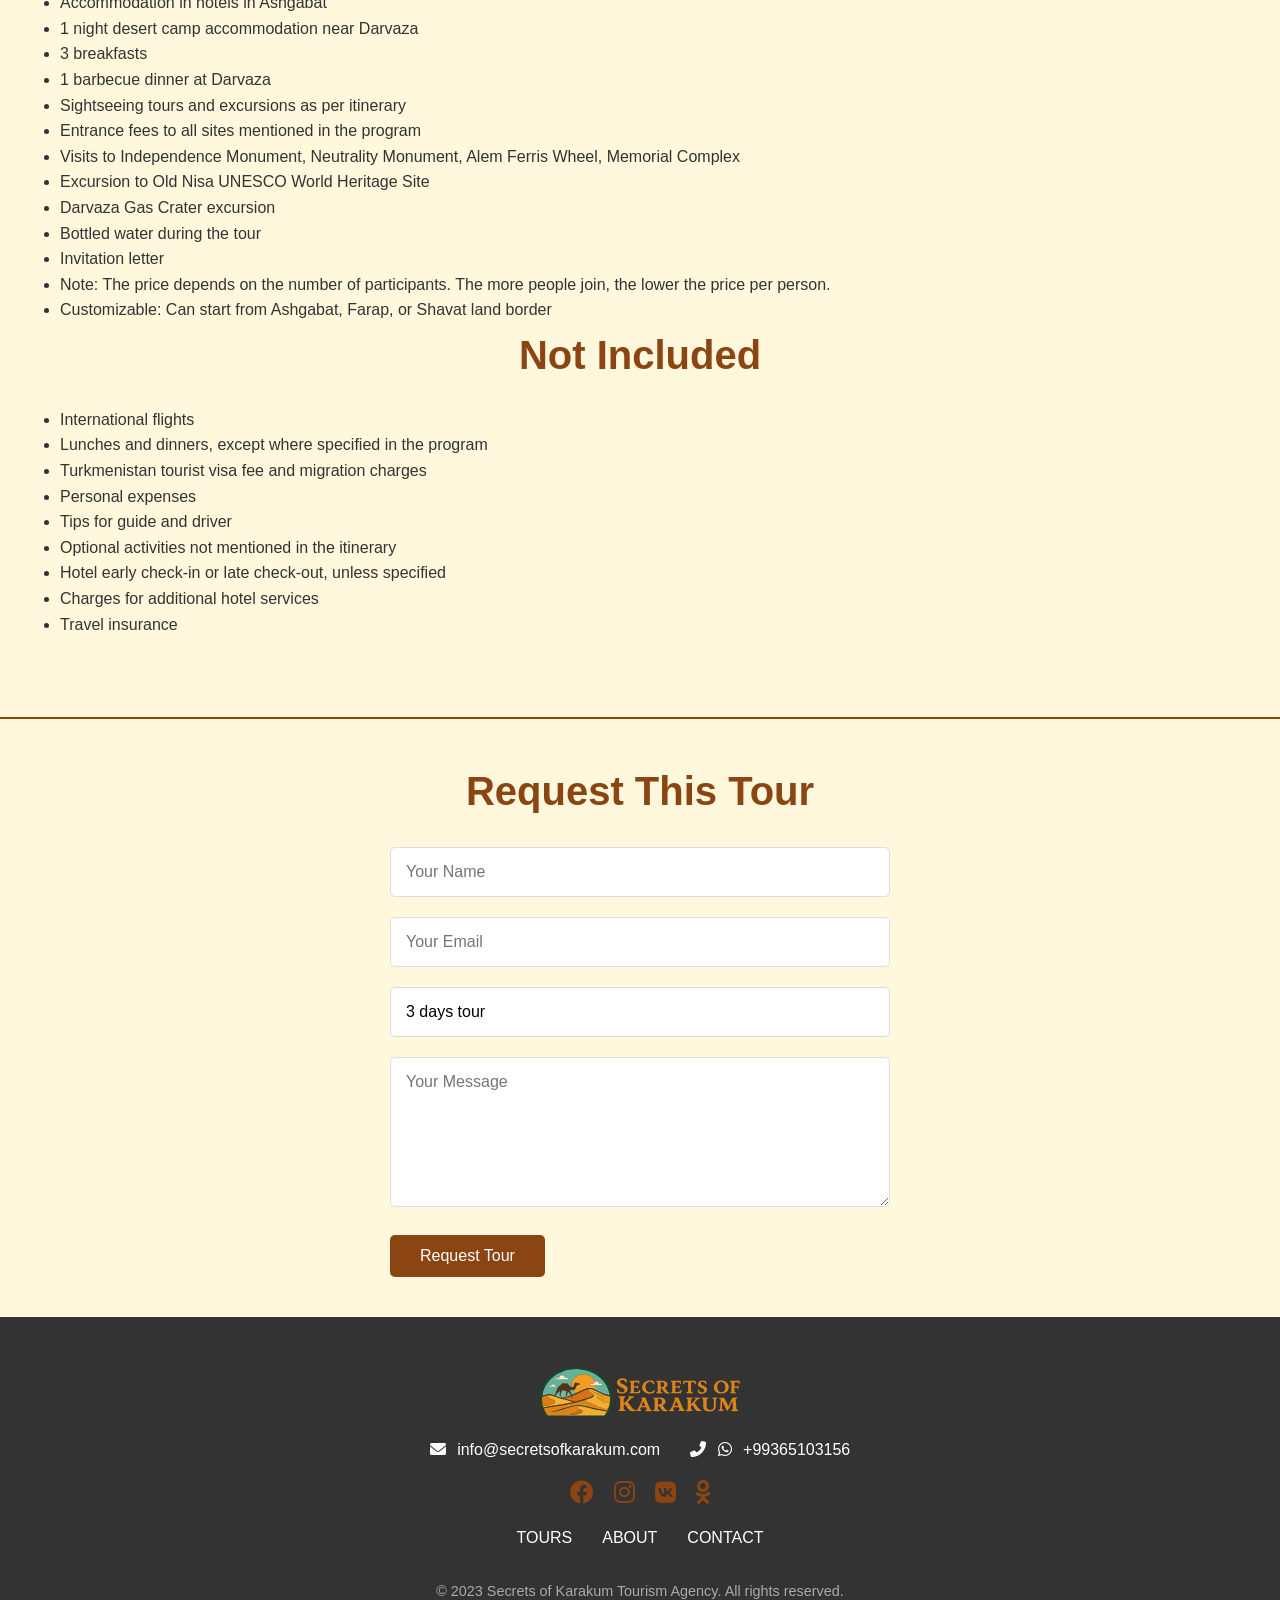
==== commit fc52a80e: "3 days" ====
--- a/3-days-tour.html
+++ b/3-days-tour.html
@@ -6,8 +6,10 @@
     <meta name="viewport" content="width=device-width, initial-scale=1.0">
     <title>3-Day Tour in Turkmenistan | Secrets of Karakum</title>
     <script src="translations.js" defer></script>
-    <meta name="description" content="3-Day Tour in Turkmenistan from 540 USD – explore Ashgabat's marble architecture, Old Nisa UNESCO site and the sacred Nohur village with a private guide.">
-    <meta name="keywords" content="3 day tour Turkmenistan, Ashgabat tour, Old Nisa tour, short Turkmenistan trip, Secrets of Karakum">
+    <meta name="description"
+        content="3-Day Tour in Turkmenistan from 540 USD – explore Ashgabat's marble architecture, Old Nisa UNESCO site and the sacred Nohur village with a private guide.">
+    <meta name="keywords"
+        content="3 day tour Turkmenistan, Ashgabat tour, Old Nisa tour, short Turkmenistan trip, Secrets of Karakum">
     <meta name="author" content="Secrets of Karakum">
     <meta name="robots" content="index, follow">
     <link rel="canonical" href="https://secretsofkarakum.com/3-days-tour.html">
@@ -15,13 +17,15 @@
     <meta property="og:type" content="website">
     <meta property="og:site_name" content="Secrets of Karakum">
     <meta property="og:title" content="3-Day Tour in Turkmenistan | Secrets of Karakum">
-    <meta property="og:description" content="3-Day Tour in Turkmenistan from 540 USD – explore Ashgabat's marble architecture, Old Nisa UNESCO site and the sacred Nohur village with a private guide.">
+    <meta property="og:description"
+        content="3-Day Tour in Turkmenistan from 540 USD – explore Ashgabat's marble architecture, Old Nisa UNESCO site and the sacred Nohur village with a private guide.">
     <meta property="og:url" content="https://secretsofkarakum.com/3-days-tour.html">
     <meta property="og:image" content="https://secretsofkarakum.com/img/ashgabat1.jpg">
     <!-- Twitter Card -->
     <meta name="twitter:card" content="summary_large_image">
     <meta name="twitter:title" content="3-Day Tour in Turkmenistan | Secrets of Karakum">
-    <meta name="twitter:description" content="3-Day Tour in Turkmenistan from 540 USD – explore Ashgabat's marble architecture, Old Nisa UNESCO site and the sacred Nohur village with a private guide.">
+    <meta name="twitter:description"
+        content="3-Day Tour in Turkmenistan from 540 USD – explore Ashgabat's marble architecture, Old Nisa UNESCO site and the sacred Nohur village with a private guide.">
     <meta name="twitter:image" content="https://secretsofkarakum.com/img/ashgabat1.jpg">
     <link rel="stylesheet" href="https://cdnjs.cloudflare.com/ajax/libs/font-awesome/6.0.0-beta3/css/all.min.css">
     <link rel="stylesheet" href="styles.css">
@@ -67,7 +71,8 @@
             </nav>
             <div class="hero" style="min-height: 180px; justify-content: flex-end; background: none;">
                 <h1 style="color: white;" data-i18n="t3.hero.h1">3-Day Tour in Turkmenistan</h1>
-                <p class="hero-subtitle" data-i18n="t3.hero.sub">Discover the essence of Turkmenistan &mdash; From 540 USD per person</p>
+                <p class="hero-subtitle" data-i18n="t3.hero.sub">Discover the essence of Turkmenistan &mdash; From 540
+                    USD per person</p>
             </div>
         </div>
     </header>
@@ -85,7 +90,8 @@
                 </div>
             </div>
             <h3 data-i18n="t3.d1.h3">Day 1 &mdash; Arrival in Ashgabat &ndash; City Tour &ndash; Old Nisa</h3>
-            <p data-i18n="t3.d1.p">Upon arrival in Ashgabat, you will be met by your guide and transferred to the city. After check-in at
+            <p data-i18n="t3.d1.p">Upon arrival in Ashgabat, you will be met by your guide and transferred to the city.
+                After check-in at
                 the hotel, you will begin your introduction to the capital of Turkmenistan &mdash; one of the most
                 unusual cities in Central Asia, famous for its monumental architecture and its remarkable white-marble
                 cityscape. During the city tour, you will visit some of Ashgabat's most iconic landmarks, including the
@@ -95,7 +101,8 @@
                 In the evening, free time for rest. Overnight at the hotel in Ashgabat.</p>
             <p><em data-i18n="t3.d1.dist">Distance of the day: ~70&ndash;90 km</em></p>
             <h3 data-i18n="t3.d2.h3">Day 2 &mdash; Ashgabat &ndash; Karakum Desert &ndash; Darvaza Gas Crater</h3>
-            <p data-i18n="t3.d2.p">After breakfast, depart from Ashgabat and drive through the vast landscapes of the Karakum Desert toward
+            <p data-i18n="t3.d2.p">After breakfast, depart from Ashgabat and drive through the vast landscapes of the
+                Karakum Desert toward
                 one of Turkmenistan's most famous attractions &mdash; the Darvaza Gas Crater, widely known as the
                 &ldquo;Door to Hell.&rdquo; This journey offers a unique impression of Turkmenistan's remote desert
                 scenery and the atmosphere of travel through the heart of the country. Upon arrival, you will explore
@@ -104,52 +111,52 @@
                 Overnight in a yurt camp or tent camp near Darvaza.</p>
             <p><em data-i18n="t3.d2.dist">Distance of the day: ~280 km</em></p>
             <h3 data-i18n="t3.d3.h3">Day 3 &mdash; Darvaza &ndash; Ashgabat</h3>
-            <p data-i18n="t3.d3.p">In the morning, you will have another opportunity to see the crater in daylight and take photos in a
+            <p data-i18n="t3.d3.p">In the morning, you will have another opportunity to see the crater in daylight and
+                take photos in a
                 completely different atmosphere from the night before. After breakfast, depart for the drive back to
                 Ashgabat. Upon arrival in the capital, depending on your flight time, an additional short walk in the
                 city, a visit to the local bazaar, or some souvenir shopping can be arranged. After that, transfer to
                 the airport. End of the tour in Ashgabat.</p>
             <p><em data-i18n="t3.d3.dist">Distance of the day: ~280 km</em></p>
-            h and on time. A cultural farewell you’ll always remember.</p>
-        </div>
-        <h2 data-i18n="t3.incl.h2">Inclusions</h2>
-        <ul class="inclusions" data-i18n-list="t3.incl">
-            <li>Meet and greet at Ashgabat International Airport with local English-speaking guide</li>
-            <li>All transfers and transportation throughout the program</li>
-            <li>Accommodation in hotels in Ashgabat</li>
-            <li>1 night desert camp accommodation near Darvaza</li>
-            <li>3 breakfasts</li>
-            <li>1 barbecue dinner at Darvaza</li>
-            <li>Sightseeing tours and excursions as per itinerary</li>
-            <li>Entrance fees to all sites mentioned in the program</li>
-            <li>Visits to Independence Monument, Neutrality Monument, Alem Ferris Wheel, Memorial Complex</li>
-            <li>Excursion to Old Nisa UNESCO World Heritage Site</li>
-            <li>Darvaza Gas Crater excursion</li>
-            <li>Bottled water during the tour</li>
-            <li>Invitation letter</li>
-            <li><em>Note: The price depends on the number of participants. The more people join, the lower the price per
-                    person.</em></li>
-            <li><strong>Customizable:</strong> Can start from Ashgabat, Farap, or Shavat land border</li>
-        </ul>
-        <h2 data-i18n="t3.notincl.h2">Not Included</h2>
-        <ul class="not-included" data-i18n-list="t3.notincl">
-            <li>International flights</li>
-            <li>Lunches and dinners, except where specified in the program</li>
-            <li>Turkmenistan tourist visa fee and migration charges</li>
-            <li>Personal expenses</li>
-            <li>Tips for guide and driver</li>
-            <li>Optional activities not mentioned in the itinerary</li>
-            <li>Hotel early check-in or late check-out, unless specified</li>
-            <li>Charges for additional hotel services</li>
-            <li>Travel insurance</li>
-        </ul>
+            <h2 data-i18n="t3.incl.h2">Inclusions</h2>
+            <ul class="inclusions" data-i18n-list="t3.incl">
+                <li>Meet and greet at Ashgabat International Airport with local English-speaking guide</li>
+                <li>All transfers and transportation throughout the program</li>
+                <li>Accommodation in hotels in Ashgabat</li>
+                <li>1 night desert camp accommodation near Darvaza</li>
+                <li>3 breakfasts</li>
+                <li>1 barbecue dinner at Darvaza</li>
+                <li>Sightseeing tours and excursions as per itinerary</li>
+                <li>Entrance fees to all sites mentioned in the program</li>
+                <li>Visits to Independence Monument, Neutrality Monument, Alem Ferris Wheel, Memorial Complex</li>
+                <li>Excursion to Old Nisa UNESCO World Heritage Site</li>
+                <li>Darvaza Gas Crater excursion</li>
+                <li>Bottled water during the tour</li>
+                <li>Invitation letter</li>
+                <li><em>Note: The price depends on the number of participants. The more people join, the lower the price
+                        per person.</em></li>
+                <li><strong>Customizable:</strong> Can start from Ashgabat, Farap, or Shavat land border</li>
+            </ul>
+            <h2 data-i18n="t3.notincl.h2">Not Included</h2>
+            <ul class="not-included" data-i18n-list="t3.notincl">
+                <li>International flights</li>
+                <li>Lunches and dinners, except where specified in the program</li>
+                <li>Turkmenistan tourist visa fee and migration charges</li>
+                <li>Personal expenses</li>
+                <li>Tips for guide and driver</li>
+                <li>Optional activities not mentioned in the itinerary</li>
+                <li>Hotel early check-in or late check-out, unless specified</li>
+                <li>Charges for additional hotel services</li>
+                <li>Travel insurance</li>
+            </ul>
         </div>
     </section>
 
     <!-- Contact Form Section -->
     <section class="contact" style="background:#fff8dc; padding:40px 0; border-top:2px solid #8B4513;">
         <div class="container">
-            <h2 style="text-align:center; color:#8B4513; margin-bottom:24px;" data-i18n="tour.request.h2">Request This Tour</h2>
+            <h2 style="text-align:center; color:#8B4513; margin-bottom:24px;" data-i18n="tour.request.h2">Request This
+                Tour</h2>
             <div class="contact-form" style="max-width:500px; margin:0 auto;">
                 <form action="send_mail.php" method="POST">
                     <input type="text" name="name" placeholder="Your Name" required data-i18n="form.name">
@@ -177,11 +184,16 @@
                     +99365103156
                 </span>
             </div>
-                        <div class="footer-social" style="display: flex; justify-content: center; gap: 20px; margin: 12px 0; font-size: 1.5rem;">
-                <a href="https://www.facebook.com/yakup.koch.9/" target="_blank" rel="noopener" style="color: #8B4513;" title="Facebook"><i class="fab fa-facebook"></i></a>
-                <a href="https://www.instagram.com/secrets.of.karakum/" target="_blank" rel="noopener" style="color: #8B4513;" title="Instagram"><i class="fab fa-instagram"></i></a>
-                <a href="https://vk.com/id1082811502" target="_blank" rel="noopener" style="color: #8B4513;" title="VKontakte"><i class="fab fa-vk"></i></a>
-                <a href="https://ok.ru/profile/583072213424" target="_blank" rel="noopener" style="color: #8B4513;" title="Odnoklassniki"><i class="fab fa-odnoklassniki"></i></a>
+            <div class="footer-social"
+                style="display: flex; justify-content: center; gap: 20px; margin: 12px 0; font-size: 1.5rem;">
+                <a href="https://www.facebook.com/yakup.koch.9/" target="_blank" rel="noopener" style="color: #8B4513;"
+                    title="Facebook"><i class="fab fa-facebook"></i></a>
+                <a href="https://www.instagram.com/secrets.of.karakum/" target="_blank" rel="noopener"
+                    style="color: #8B4513;" title="Instagram"><i class="fab fa-instagram"></i></a>
+                <a href="https://vk.com/id1082811502" target="_blank" rel="noopener" style="color: #8B4513;"
+                    title="VKontakte"><i class="fab fa-vk"></i></a>
+                <a href="https://ok.ru/profile/583072213424" target="_blank" rel="noopener" style="color: #8B4513;"
+                    title="Odnoklassniki"><i class="fab fa-odnoklassniki"></i></a>
             </div>
 
             <ul class="footer-links">
@@ -189,7 +201,8 @@
                 <li><a href="index.html#about" data-i18n="footer.about">About</a></li>
                 <li><a href="index.html#contact" data-i18n="footer.contact">Contact</a></li>
             </ul>
-            <p class="copyright" data-i18n="footer.copyright">© 2023 Secrets of Karakum Tourism Agency. All rights reserved.</p>
+            <p class="copyright" data-i18n="footer.copyright">© 2023 Secrets of Karakum Tourism Agency. All rights
+                reserved.</p>
         </div>
     </footer>
     <script src="scripts.js"></script>
--- a/styles.css
+++ b/styles.css
@@ -7,19 +7,24 @@
     align-items: center;
     font-size: 1em;
 }
+
 .tour-price i {
     margin-right: 4px;
     color: #8B4513;
 }
+
 .footer-links a {
     text-transform: uppercase;
 }
+
 .footer-contact {
     color: #fff !important;
 }
+
 .footer-contact i {
     color: #fff !important;
 }
+
 /* Subtitle for carousel section */
 .subtitle {
     font-size: 1.2rem;
@@ -27,6 +32,7 @@
     margin-bottom: 30px;
     text-align: center;
 }
+
 /* Language switcher */
 .lang-switcher {
     display: flex;
@@ -34,9 +40,10 @@
     gap: 4px;
     margin-left: 20px;
 }
+
 .lang-btn {
     background: transparent;
-    border: 1px solid rgba(255,255,255,0.5);
+    border: 1px solid rgba(255, 255, 255, 0.5);
     color: #fff;
     font-size: 0.78rem;
     font-weight: 700;
@@ -47,9 +54,11 @@
     transition: background 0.2s, color 0.2s, border-color 0.2s;
     text-transform: uppercase;
 }
+
 .lang-btn:hover {
-    background: rgba(255,255,255,0.15);
-}
+    background: rgba(255, 255, 255, 0.15);
+}
+
 .lang-btn.active {
     background: #fff;
     color: var(--primary);
@@ -70,6 +79,7 @@
     z-index: 1001;
     padding: 0;
 }
+
 .burger span {
     display: block;
     width: 20px;
@@ -84,6 +94,7 @@
     .burger {
         display: flex;
     }
+
     .nav-links {
         display: none;
         position: absolute;
@@ -93,18 +104,21 @@
         flex-direction: column;
         width: 200px;
         border-radius: 8px;
-        box-shadow: 0 8px 24px rgba(0,0,0,0.15);
+        box-shadow: 0 8px 24px rgba(0, 0, 0, 0.15);
         z-index: 1000;
         padding: 24px 18px 24px 18px;
     }
+
     .nav-links.open {
         display: flex;
     }
+
     .nav-links li {
         margin: 15px 0;
         text-align: right;
     }
 }
+
 /* Carousel styles for tours section */
 .carousel-wrapper {
     position: relative;
@@ -121,6 +135,7 @@
     width: 100%;
     scroll-behavior: smooth;
 }
+
 .carousel .tour-card {
     min-width: 360px;
     max-width: 360px;
@@ -144,6 +159,7 @@
         flex: 0 0 45vw;
     }
 }
+
 @media (max-width: 900px) {
     .carousel .tour-card {
         min-width: 90vw;
@@ -151,6 +167,7 @@
         flex: 0 0 90vw;
     }
 }
+
 @media (max-width: 1200px) {
     .carousel .tour-card {
         min-width: 45vw;
@@ -158,6 +175,7 @@
         flex: 0 0 45vw;
     }
 }
+
 @media (max-width: 900px) {
     .carousel .tour-card {
         min-width: 90vw;
@@ -189,12 +207,15 @@
     z-index: 2;
     transition: background 0.2s;
 }
+
 .carousel-btn:hover {
     background: var(--accent);
 }
+
 .carousel-btn.prev {
     margin-right: 10px;
 }
+
 .carousel-btn.next {
     margin-left: 10px;
 }
@@ -205,12 +226,14 @@
         max-width: 300px;
     }
 }
+
 @media (max-width: 900px) {
     .carousel .tour-card {
         min-width: 90vw;
         max-width: 90vw;
     }
 }
+
 /* Hero subtitle for tours page */
 .hero-subtitle {
     color: var(--secondary);
@@ -223,6 +246,7 @@
     margin-right: 0;
     box-sizing: border-box;
 }
+
 /* styles.css - Secrets of Karakum */
 :root {
     --primary: #8B4513;
@@ -269,7 +293,9 @@
     padding: 80px 0;
 }
 
-h1, h2, h3 {
+h1,
+h2,
+h3 {
     font-weight: 700;
     margin-bottom: 20px;
     color: var(--primary);
@@ -309,11 +335,11 @@
 .btn:hover {
     background: var(--accent);
     transform: translateY(-3px);
-    box-shadow: 0 5px 15px rgba(0,0,0,0.1);
+    box-shadow: 0 5px 15px rgba(0, 0, 0, 0.1);
 }
 
 header {
-    background: linear-gradient(rgba(0,0,0,0.7), rgba(0,0,0,0.7)), url('img/crater_main.jpg');
+    background: linear-gradient(rgba(0, 0, 0, 0.7), rgba(0, 0, 0, 0.7)), url('img/crater_main.jpg');
     background-size: cover;
     background-position: center;
     color: white;
@@ -398,7 +424,7 @@
     background: white;
     border-radius: 10px;
     overflow: hidden;
-    box-shadow: 0 5px 15px rgba(0,0,0,0.1);
+    box-shadow: 0 5px 15px rgba(0, 0, 0, 0.1);
     transition: transform 0.3s ease;
     display: flex;
     flex-direction: column;
@@ -451,7 +477,7 @@
 }
 
 .about {
-    background: linear-gradient(rgba(255,248,220,0.9), rgba(255,248,220,0.9)), url('https://images.unsplash.com/photo-1501785888041-af3ef285b470?ixlib=rb-1.2.1&auto=format&fit=crop&w=1950&q=80');
+    background: linear-gradient(rgba(255, 248, 220, 0.9), rgba(255, 248, 220, 0.9)), url('https://images.unsplash.com/photo-1501785888041-af3ef285b470?ixlib=rb-1.2.1&auto=format&fit=crop&w=1950&q=80');
     background-size: cover;
     background-position: center;
     background-attachment: fixed;
@@ -467,7 +493,7 @@
 .about-img {
     border-radius: 10px;
     overflow: hidden;
-    box-shadow: 0 10px 30px rgba(0,0,0,0.2);
+    box-shadow: 0 10px 30px rgba(0, 0, 0, 0.2);
 }
 
 .about-img img {
@@ -490,7 +516,7 @@
     background: white;
     padding: 30px;
     border-radius: 10px;
-    box-shadow: 0 5px 15px rgba(0,0,0,0.05);
+    box-shadow: 0 5px 15px rgba(0, 0, 0, 0.05);
 }
 
 .testimonial-text {
@@ -646,10 +672,12 @@
 }
 
 @media (max-width: 992px) {
+
     .about-content,
     .contact-container {
         grid-template-columns: 1fr;
     }
+
     .about-img {
         order: -1;
     }
@@ -659,10 +687,12 @@
     .nav-links {
         display: none;
     }
+
     .hero h1 {
         font-size: 1.5rem;
     }
+
     section {
         padding: 60px 0;
     }
-}
+}
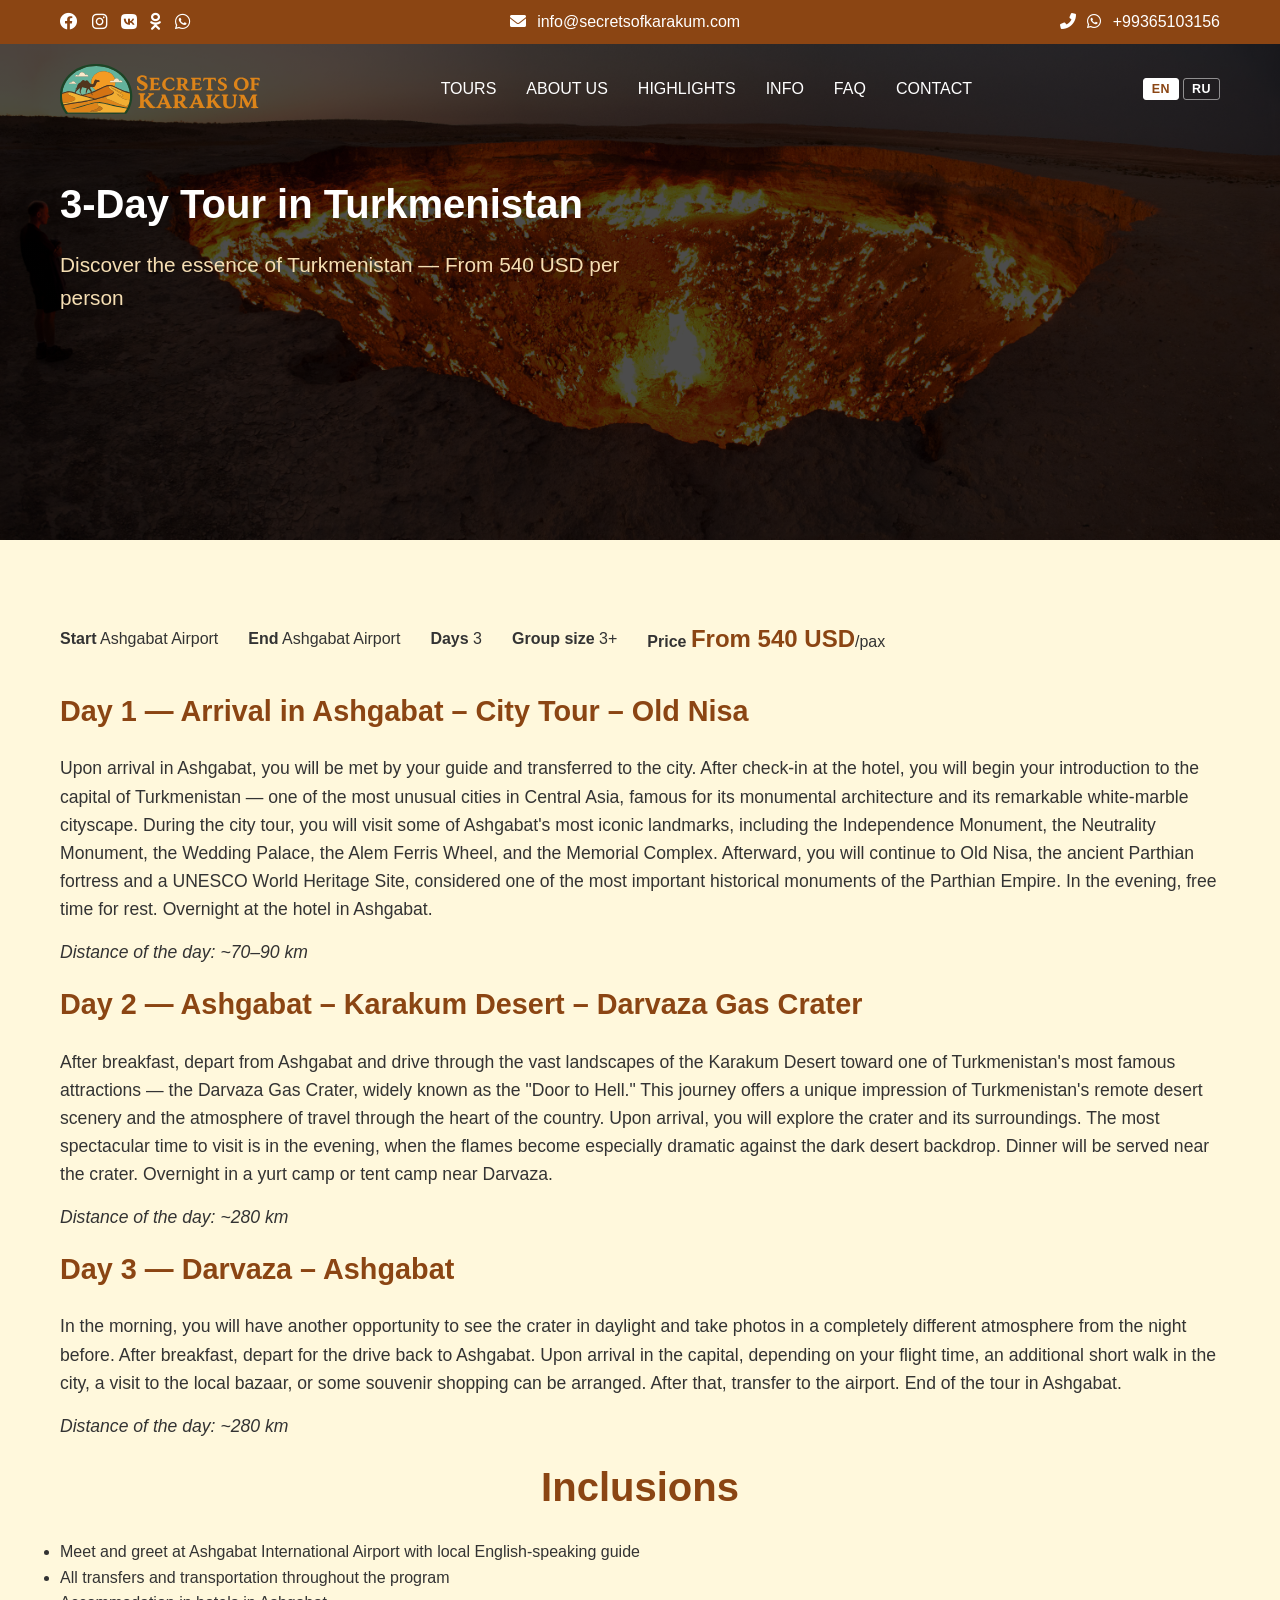
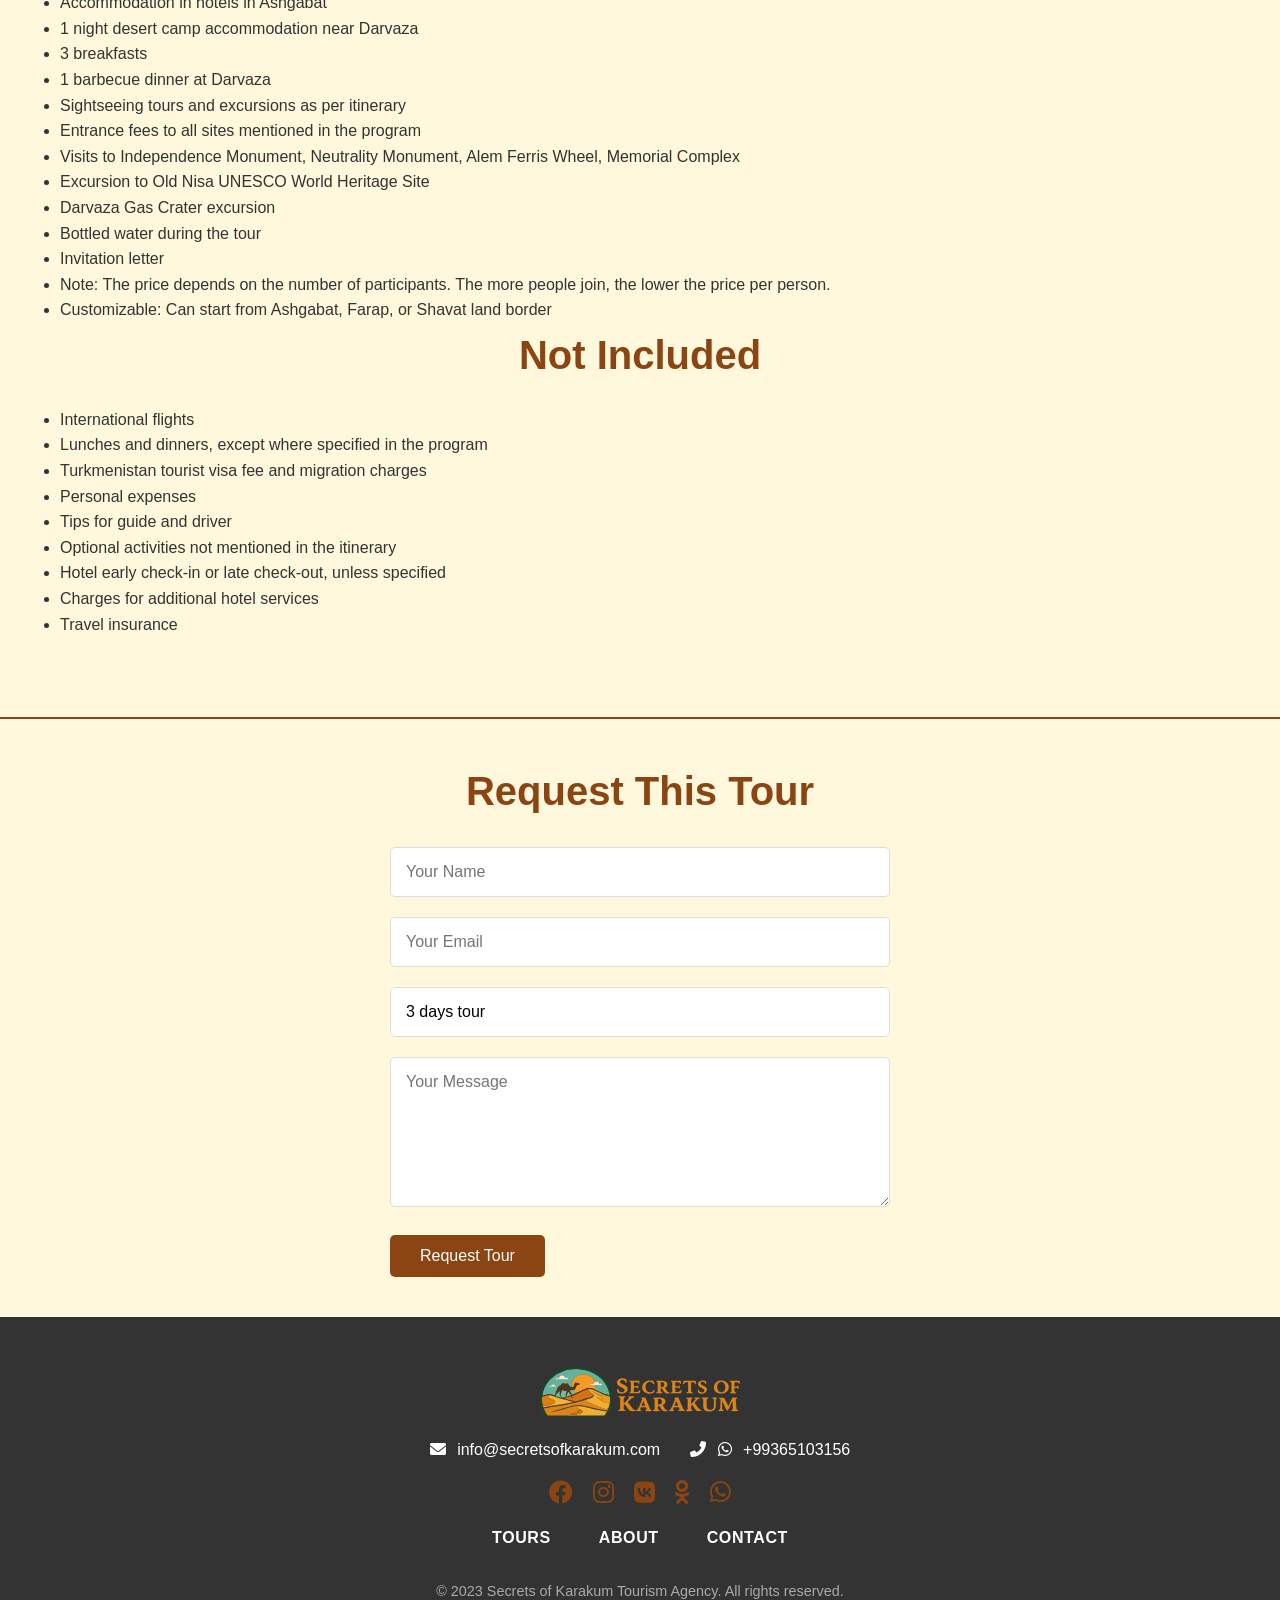
==== commit 356944c7: "i18n keys, footer/topbar social links, and footer CSS fixes" ====
--- a/3-days-tour.html
+++ b/3-days-tour.html
@@ -35,7 +35,22 @@
 <body>
     <header>
         <div class="top-bar" style="background: #8B4513; color: #fff; padding: 8px 0; font-size: 1rem;">
-            <div class="container" style="display: flex; justify-content: flex-end; align-items: center; gap: 30px;">
+
+            <div class="container"
+                style="display: flex; justify-content: space-between; align-items: center; gap: 30px;">
+
+                <div style="display: flex; gap: 14px; font-size: 1.1rem;">
+                    <a href="https://www.facebook.com/yakup.koch.9/" target="_blank" rel="noopener" style="color: #fff;"
+                        title="Facebook"><i class="fab fa-facebook"></i></a>
+                    <a href="https://www.instagram.com/secrets.of.karakum/" target="_blank" rel="noopener"
+                        style="color: #fff;" title="Instagram"><i class="fab fa-instagram"></i></a>
+                    <a href="https://vk.com/id1082811502" target="_blank" rel="noopener" style="color: #fff;"
+                        title="VKontakte"><i class="fab fa-vk"></i></a>
+                    <a href="https://ok.ru/profile/583072213424" target="_blank" rel="noopener" style="color: #fff;"
+                        title="Odnoklassniki"><i class="fab fa-odnoklassniki"></i></a>
+                    <a href="https://wa.me/+99365103156" target="_blank" rel="noopener" style="color: #fff;"
+                        title="WhatsApp"><i class="fab fa-whatsapp"></i></a>
+                </div>
                 <span><i class="fas fa-envelope" style="margin-right: 7px;"></i> info@secretsofkarakum.com</span>
                 <span>
                     <i class="fas fa-phone-alt" style="margin-right: 7px;"></i>
@@ -81,12 +96,14 @@
             <div class="tour-meta" style="display: flex; flex-wrap: wrap; gap: 30px; margin-bottom: 30px;">
                 <div class="tour-meta-row"
                     style="display: flex; align-items: center; flex-wrap: wrap; gap: 30px; width: 100%;">
-                    <div><strong>Start:</strong> Ashgabat Airport</div>
-                    <div><strong>End:</strong> Ashgabat Airport</div>
-                    <div><strong>Days:</strong> 3</div>
-                    <div><strong>Group size:</strong> 3+</div>
-                    <div><strong>Price:</strong> <span style="font-size:1.5em; font-weight:bold; color:#8B4513;">From
-                            540 USD</span>/pax</div>
+                    <div><strong data-i18n="tour.start">Start:</strong> Ashgabat Airport</div>
+                    <div><strong data-i18n="tour.end">End:</strong> Ashgabat Airport</div>
+                    <div><strong data-i18n="tour.days">Days:</strong> 3</div>
+                    <div><strong data-i18n="tour.group">Group size:</strong> 3+</div>
+                    <div><strong data-i18n="tour.price_label">Price:</strong> <span
+                            style="font-size:1.5em; font-weight:bold; color:#8B4513;"><span
+                                data-i18n="tour.price_from">From</span>
+                            540 USD</span><span data-i18n="tour.pax">/pax</span></div>
                 </div>
             </div>
             <h3 data-i18n="t3.d1.h3">Day 1 &mdash; Arrival in Ashgabat &ndash; City Tour &ndash; Old Nisa</h3>
@@ -194,8 +211,9 @@
                     title="VKontakte"><i class="fab fa-vk"></i></a>
                 <a href="https://ok.ru/profile/583072213424" target="_blank" rel="noopener" style="color: #8B4513;"
                     title="Odnoklassniki"><i class="fab fa-odnoklassniki"></i></a>
-            </div>
-
+                <a href="https://wa.me/+99365103156" target="_blank" rel="noopener" style="color: #8B4513;"
+                    title="WhatsApp"><i class="fab fa-whatsapp"></i></a>
+            </div>
             <ul class="footer-links">
                 <li><a href="tours.html" data-i18n="footer.tours">Tours</a></li>
                 <li><a href="index.html#about" data-i18n="footer.about">About</a></li>
--- a/styles.css
+++ b/styles.css
@@ -15,6 +15,33 @@
 
 .footer-links a {
     text-transform: uppercase;
+}
+
+/* Footer links layout and styling */
+.footer-links {
+    list-style: none;
+    display: flex;
+    justify-content: center;
+    gap: 18px;
+    margin-top: 12px;
+    flex-wrap: wrap;
+    padding-left: 0;
+}
+
+.footer-links li {
+    margin: 0;
+}
+
+.footer-links a {
+    color: #8B4513;
+    text-decoration: none;
+    font-weight: 700;
+    letter-spacing: 0.6px;
+}
+
+.footer-links a:hover {
+    color: var(--accent);
+    text-decoration: underline;
 }
 
 .footer-contact {
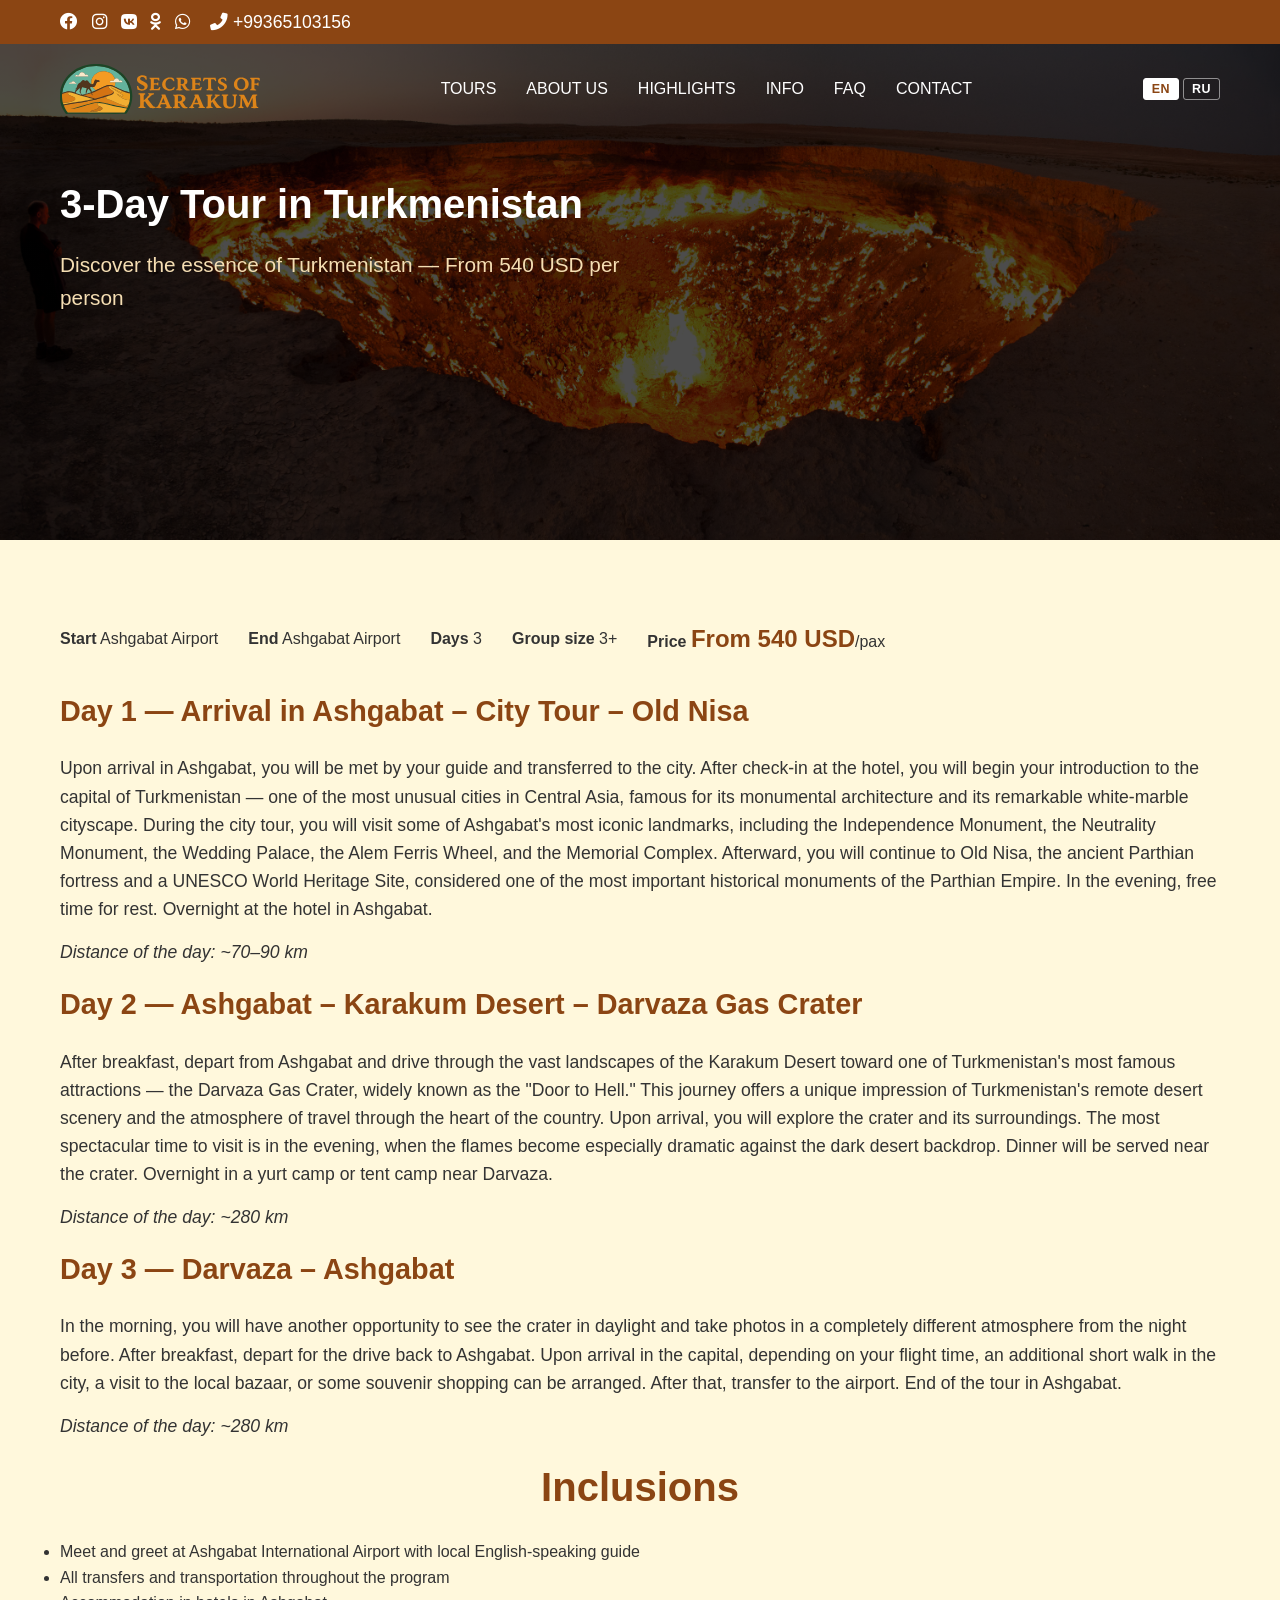
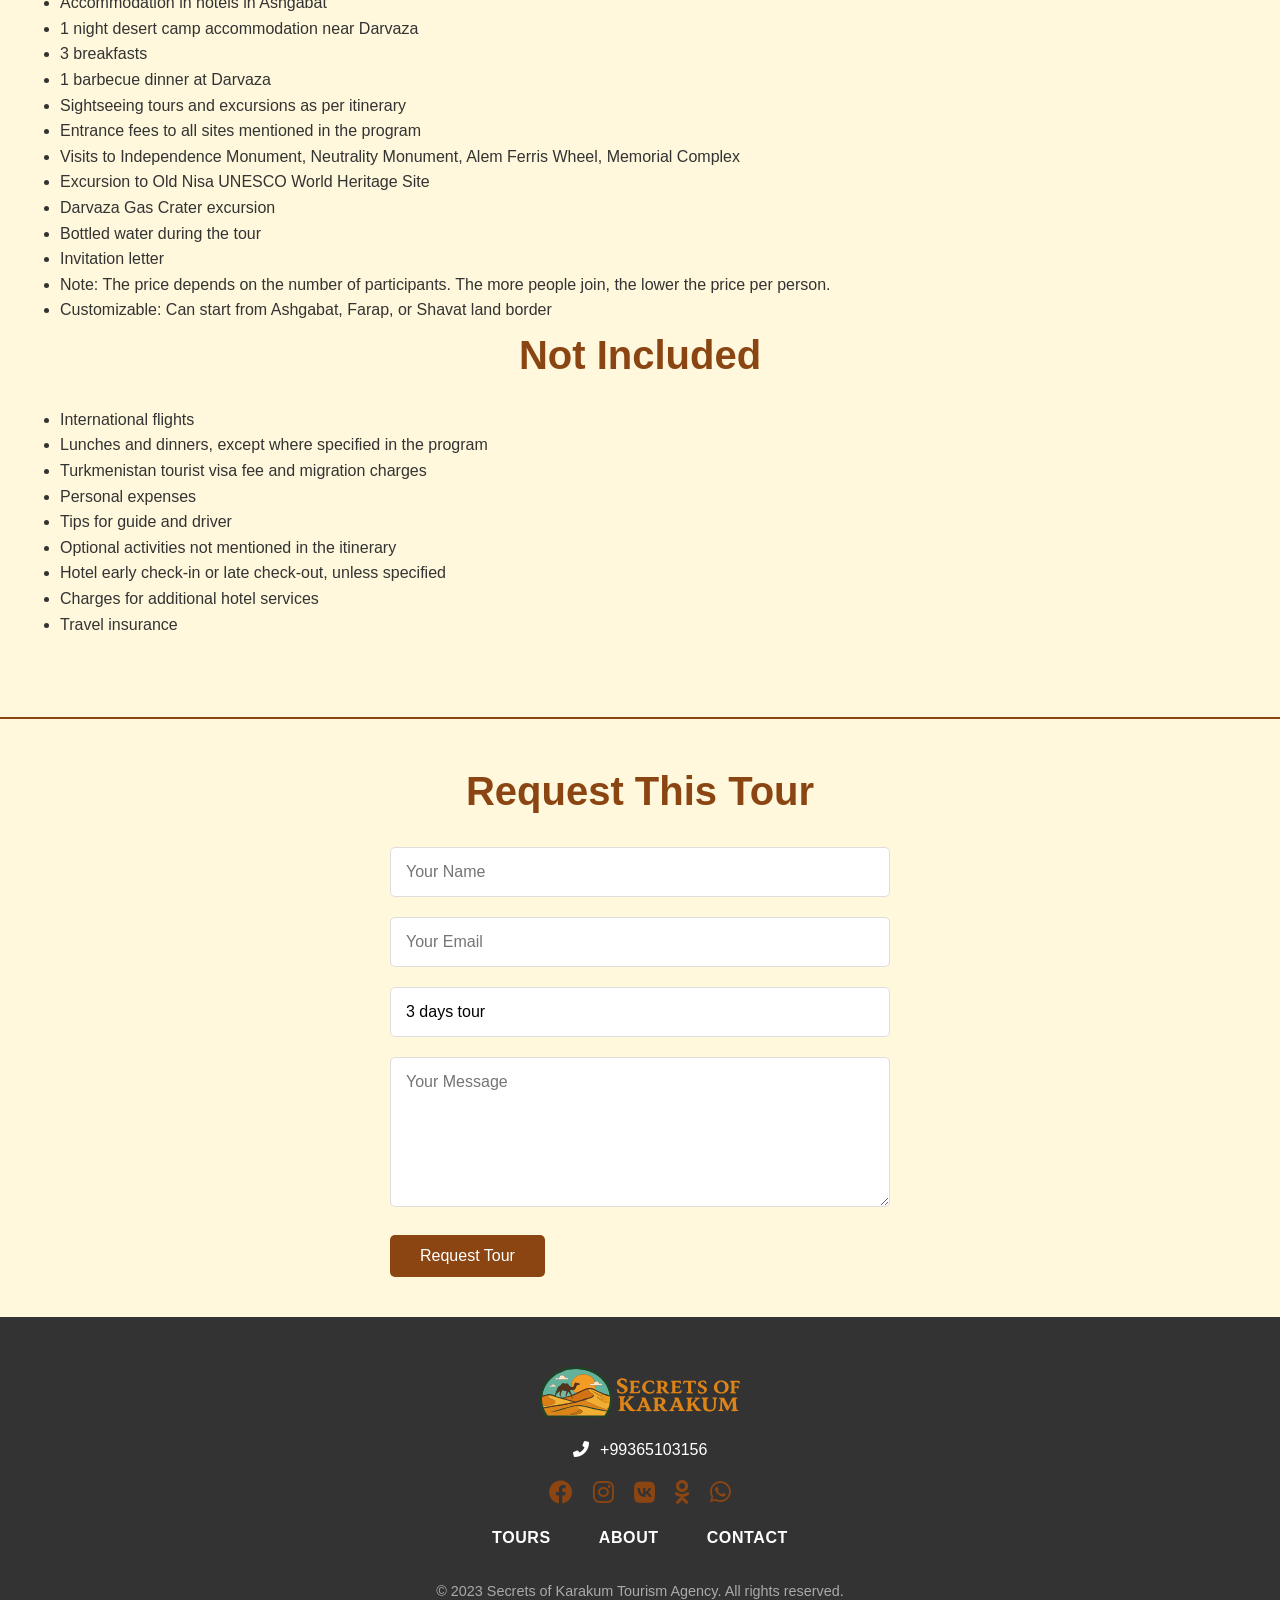
==== commit 8b2d179a: "new email" ====
--- a/3-days-tour.html
+++ b/3-days-tour.html
@@ -29,7 +29,9 @@
     <meta name="twitter:image" content="https://secretsofkarakum.com/img/ashgabat1.jpg">
     <link rel="stylesheet" href="https://cdnjs.cloudflare.com/ajax/libs/font-awesome/6.0.0-beta3/css/all.min.css">
     <link rel="stylesheet" href="styles.css">
-    <link rel="icon" type="image/png" href="http://secretsofkarakum.com/img/logo_mini.png">
+    <link rel="icon" type="image/png" sizes="32x32" href="/img/logo_mini.png">
+    <link rel="icon" type="image/png" sizes="16x16" href="/img/logo_mini_16.png">
+    <link rel="apple-touch-icon" sizes="180x180" href="/img/logo_mini.png">
 </head>
 
 <body>
@@ -39,7 +41,7 @@
             <div class="container"
                 style="display: flex; justify-content: space-between; align-items: center; gap: 30px;">
 
-                <div style="display: flex; gap: 14px; font-size: 1.1rem;">
+                <div style="display: flex; gap: 14px; font-size: 1.1rem; align-items: center; flex-wrap: wrap;">
                     <a href="https://www.facebook.com/yakup.koch.9/" target="_blank" rel="noopener" style="color: #fff;"
                         title="Facebook"><i class="fab fa-facebook"></i></a>
                     <a href="https://www.instagram.com/secrets.of.karakum/" target="_blank" rel="noopener"
@@ -50,13 +52,8 @@
                         title="Odnoklassniki"><i class="fab fa-odnoklassniki"></i></a>
                     <a href="https://wa.me/+99365103156" target="_blank" rel="noopener" style="color: #fff;"
                         title="WhatsApp"><i class="fab fa-whatsapp"></i></a>
+                    <span style="margin-left: 6px;"><i class="fas fa-phone-alt" style="margin-right: 5px;"></i>+99365103156</span>
                 </div>
-                <span><i class="fas fa-envelope" style="margin-right: 7px;"></i> info@secretsofkarakum.com</span>
-                <span>
-                    <i class="fas fa-phone-alt" style="margin-right: 7px;"></i>
-                    <i class="fab fa-whatsapp" style="color: inherit; margin-right: 7px;"></i>
-                    +99365103156
-                </span>
             </div>
             <!-- Contact Form -->
         </div>
@@ -66,6 +63,8 @@
                     <img src="img/logo.svg" alt="Secrets of Karakum Logo"
                         style="height: 50px; width: 200px; vertical-align: middle; object-fit: contain;">
                 </a>
+                <div class="nav-overlay"></div>
+
                 <button class="burger" aria-label="Open navigation menu">
                     <span></span>
                     <span></span>
@@ -194,10 +193,8 @@
             </a>
             <div class="footer-contact"
                 style="display: flex; justify-content: center; gap: 30px; margin: 15px 0 10px 0; font-size: 1rem; color: #8B4513;">
-                <span><i class="fas fa-envelope" style="margin-right: 7px;"></i> info@secretsofkarakum.com</span>
                 <span>
                     <i class="fas fa-phone-alt" style="margin-right: 7px;"></i>
-                    <i class="fab fa-whatsapp" style="color: inherit; margin-right: 7px;"></i>
                     +99365103156
                 </span>
             </div>
@@ -226,4 +223,4 @@
     <script src="scripts.js"></script>
 </body>
 
-</html>+</html>
--- a/styles.css
+++ b/styles.css
@@ -98,51 +98,116 @@
     flex-direction: column;
     justify-content: center;
     align-items: center;
-    width: 28px;
-    height: 28px;
+    width: 36px;
+    height: 36px;
     background: none;
     border: none;
     cursor: pointer;
-    z-index: 1001;
+    z-index: 1100;
     padding: 0;
+    flex-shrink: 0;
 }
 
 .burger span {
     display: block;
-    width: 20px;
+    width: 24px;
     height: 3px;
-    margin: 3px 0;
+    margin: 4px 0;
     background: #fff;
     border-radius: 2px;
-    transition: 0.3s;
+    transition: transform 0.3s ease, opacity 0.3s ease;
+    transform-origin: center;
+}
+
+/* Burger → X animation */
+.burger.open span:nth-child(1) {
+    transform: translateY(11px) rotate(45deg);
+}
+
+.burger.open span:nth-child(2) {
+    opacity: 0;
+    transform: scaleX(0);
+}
+
+.burger.open span:nth-child(3) {
+    transform: translateY(-11px) rotate(-45deg);
+}
+
+/* Mobile menu overlay */
+.nav-overlay {
+    display: none;
+    position: fixed;
+    inset: 0;
+    background: rgba(0, 0, 0, 0.4);
+    z-index: 1050;
+}
+
+.nav-overlay.open {
+    display: block;
 }
 
 @media (max-width: 768px) {
+
+    /* Top-bar: shrink font and center on small screens */
+    .top-bar .container {
+        justify-content: center;
+        flex-wrap: wrap;
+        gap: 8px;
+        padding: 6px 12px;
+        font-size: 0.85rem;
+    }
+
+    .top-bar .container>div {
+        justify-content: center;
+        flex-wrap: wrap;
+    }
+
     .burger {
         display: flex;
     }
 
     .nav-links {
-        display: none;
-        position: absolute;
-        top: 70px;
-        right: 20px;
+        display: flex;
+        flex-direction: column;
+        position: fixed;
+        top: 0;
+        right: -100%;
+        height: 100vh;
+        width: 75vw;
+        max-width: 300px;
         background: var(--primary);
-        flex-direction: column;
-        width: 200px;
-        border-radius: 8px;
-        box-shadow: 0 8px 24px rgba(0, 0, 0, 0.15);
-        z-index: 1000;
-        padding: 24px 18px 24px 18px;
+        z-index: 1100;
+        padding: 80px 28px 32px;
+        gap: 0;
+        box-shadow: -4px 0 20px rgba(0, 0, 0, 0.25);
+        transition: right 0.32s cubic-bezier(0.4, 0, 0.2, 1);
+        overflow-y: auto;
     }
 
     .nav-links.open {
-        display: flex;
+        right: 0;
     }
 
     .nav-links li {
-        margin: 15px 0;
-        text-align: right;
+        margin: 0;
+        border-bottom: 1px solid rgba(255, 255, 255, 0.12);
+    }
+
+    .nav-links li:last-child {
+        border-bottom: none;
+    }
+
+    .nav-links a {
+        display: block;
+        padding: 16px 0;
+        font-size: 1.1rem;
+        letter-spacing: 0.5px;
+    }
+
+    /* Keep lang switcher accessible */
+    .lang-switcher {
+        margin-left: auto;
+        margin-right: 12px;
     }
 }
 
@@ -711,10 +776,6 @@
 }
 
 @media (max-width: 768px) {
-    .nav-links {
-        display: none;
-    }
-
     .hero h1 {
         font-size: 1.5rem;
     }
